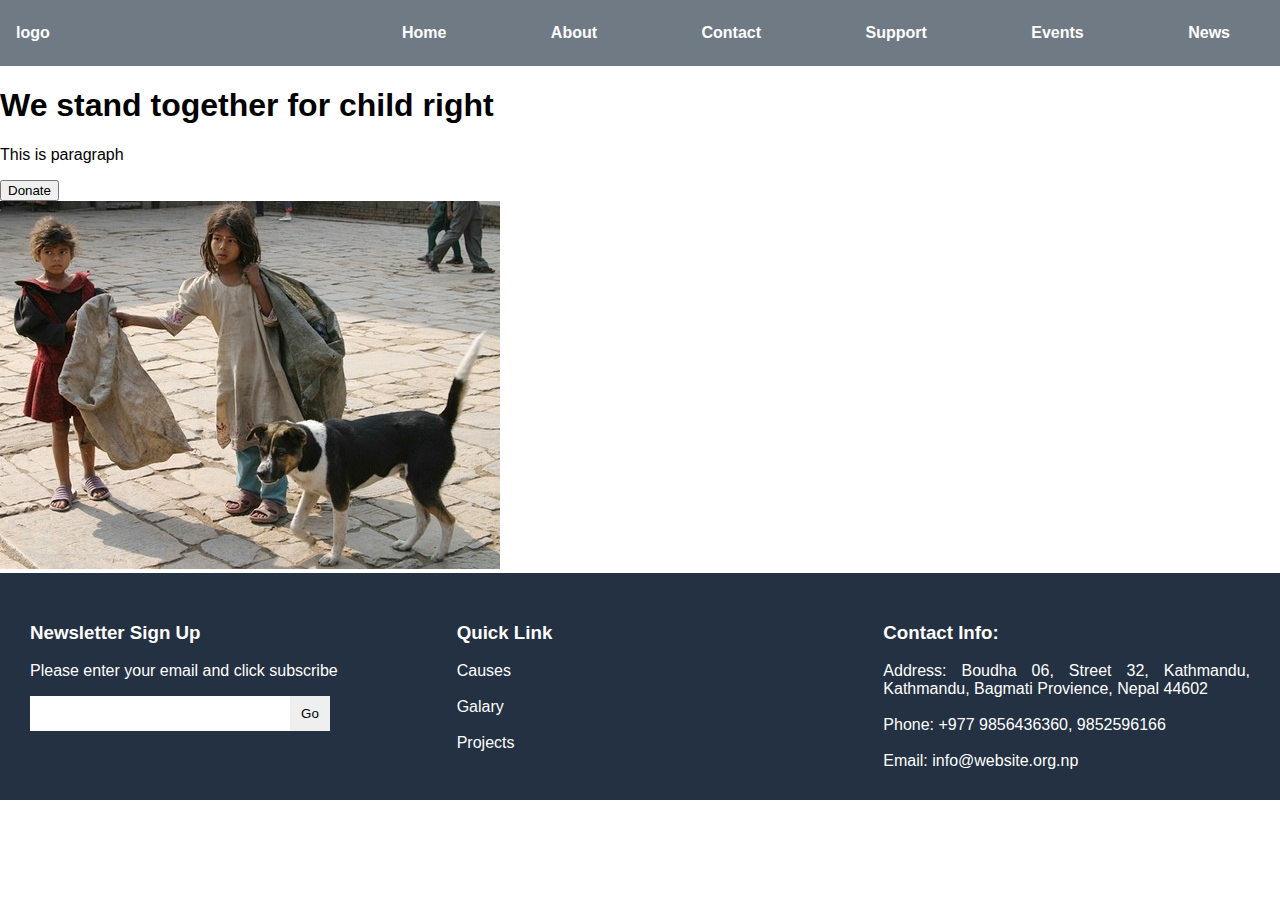
==== index.html @ e597b933 "All the files were edited and two  files namely events.html and style.js were added." ====
<!DOCTYPE html>
<html>
<head>
	<meta charset="utf-8">
	<meta name="viewport" content="width=device-width, initial-scale=1">
	<title>Our Website</title>
	<link rel="stylesheet" type="text/css" href="style.css">
	<script src="style.js"></script>
</head>
<body>
	<header>
		<ul class="nav-sec">
			<li class="logo">logo</li>
			<li class="nav-bar">
				
					<ul>
					<nav>
						<li class="nav-menu"><a href="index.html">Home</a></li>
						<li class="nav-menu"><a href="about.html">About</a></li>
						<li class="nav-menu"><a href="contact.html">Contact</a></li>	
						<li class="nav-menu"><a href="support.html">Support</a></li>
						<li class="nav-menu"><a href="events.html">Events</a></li>
						<li class="nav-menu"><a href="news.html">News</a></li>	
						</nav>	
					</ul>
					
			</li>
		</ul>
	</header>
	<section>
		<div>
			<h1>We stand together for child right</h1>
			<p>This is paragraph</p>
			<button class="donate-button" type="submit">Donate</button>
		</div>
		<div>
			<img class="carousel-top-index" src="street-children.jpg"/>
		</div>
	</section>
	<footer>
		<div class="footer">
			<h3>Newsletter Sign Up</h3>
			<p>Please enter your email and click subscribe</p>
			<div class="newsletter">
				<input class="text-box" type="email"/>
				<button class="go-button" type="submit">Go</button>
			</div>	
		</div>
		<div class="footer">
			<h3>Quick Link</h3>
			<ul>
				<li>Causes</li><br/>
				<li>Galary</li><br/>
				<li>Projects</li>
			</ul>
		</div>
		<div class="footer">	
			<h3>Contact Info:</h3>
			<ul>
				<li>Address: Boudha 06, Street 32, Kathmandu, Kathmandu, Bagmati Provience, Nepal 44602</li><br/>
				<li>Phone: +977 9856436360, 9852596166</li><br/>
				<li> Email: info@website.org.np</li>
			</ul>			
		</div>
	</footer>
</body>
</html>
---- style.css ----
body {
	font-family: "Poppins", sans-serif;
	margin: 0;
	align: justify;
}

header {
	background-color: #1239;
	margin: 0;
}

ul {
	list-style-type: none;
	margin: 0;
	padding: 0;
	overflow: hidden;
}

.logo {
	float: left;
	display: inline-block;
	color: white;
	font-weight: bold;
	text-align: center;
	padding: 24px 16px;
}
.nav-bar {
	float: right;
}
.nav-menu{
	display: inline-block;
	font-weight: bold;
	color: white;
	text-align: center;
	padding: 24px 50px;
}
a {
	text-decoration: none;
	color: white;
}
.header-img {
	width: 1200px;
	height: 400px;
}
footer {
	display: flex;
	background-color: #233142;
	color: white;
}
.footer {
	margin: 30px;
	width: 500px;
	text-align: justify;
}
.newsletter {
	display: flex;
}
.text-box {
	width: 250px;
	height: 25px;
	margin-right: 0;
	padding: 5px;
	border: none;
}
.go-button {
	width: 40px;
	border: none;
}
.carousel-top-index {
	width: 600 px;
	height: auto;
}
.index-section1-div {
	display: flex;
}
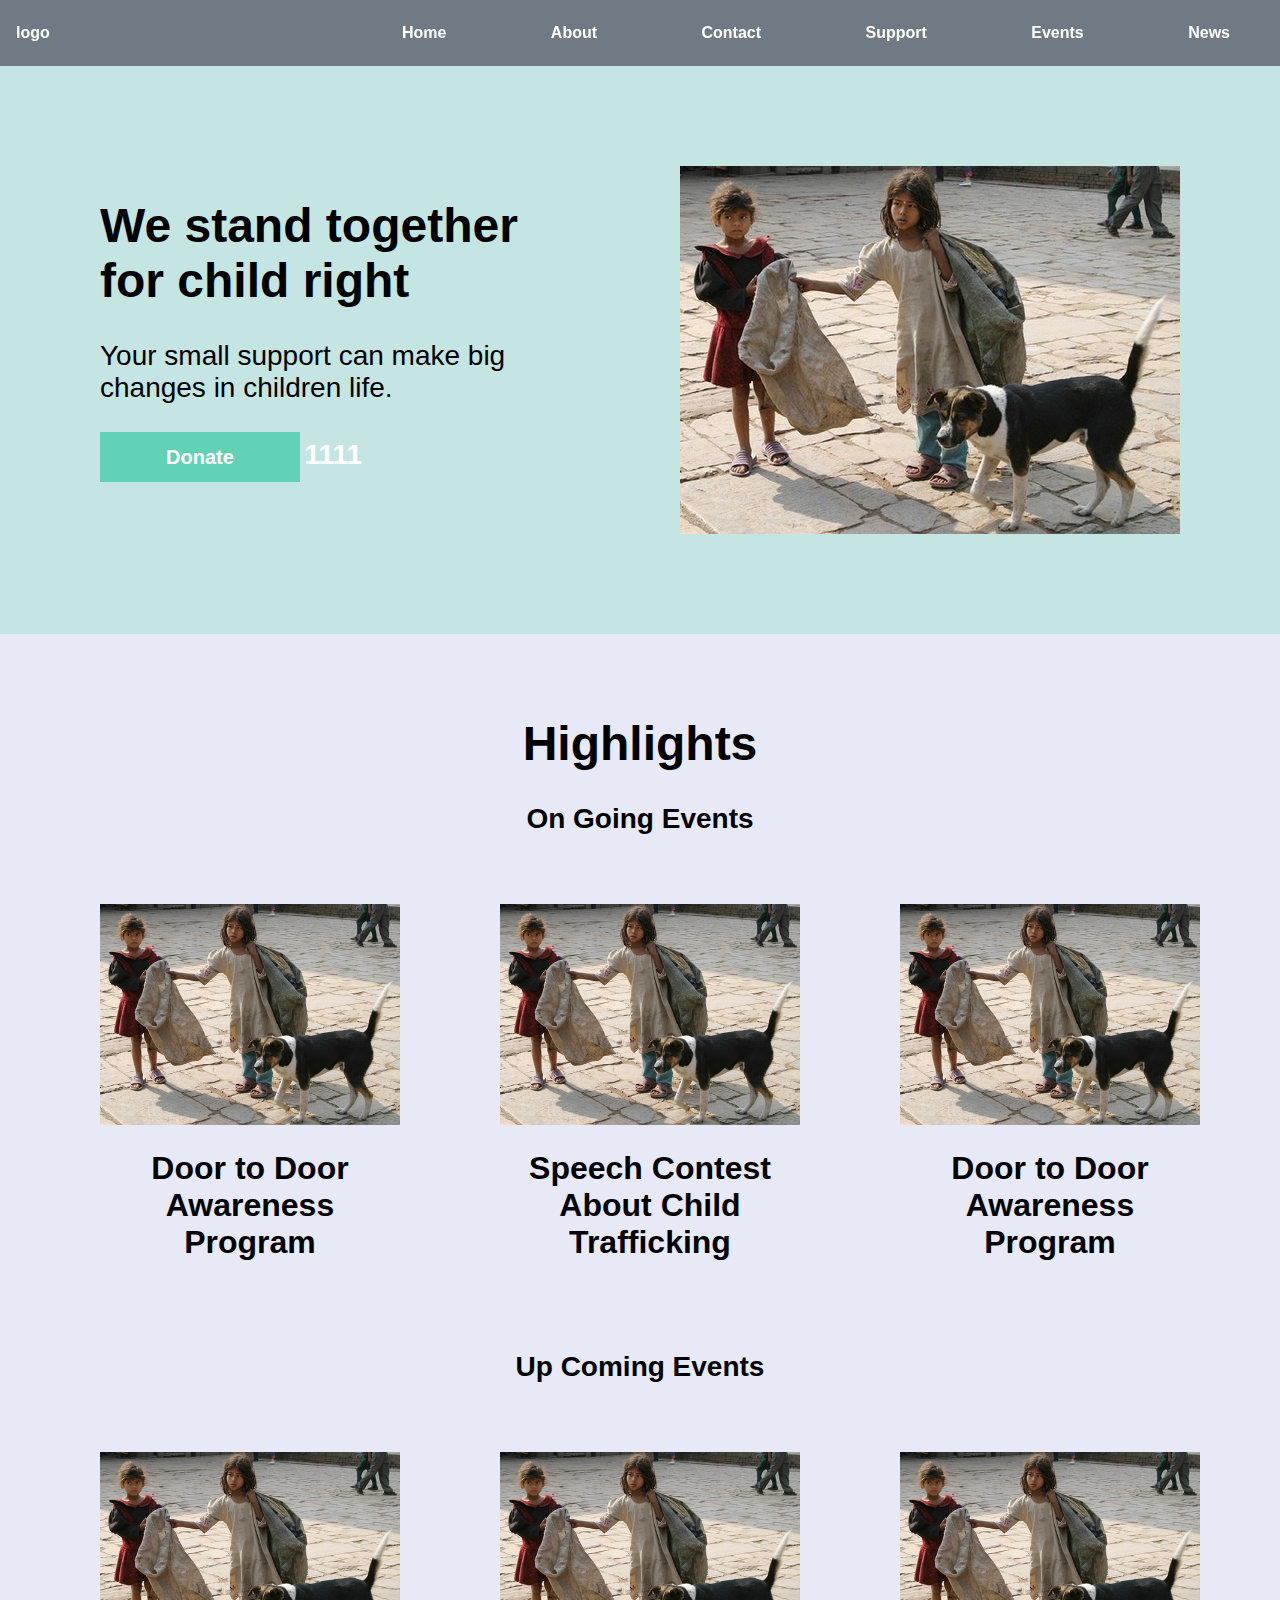
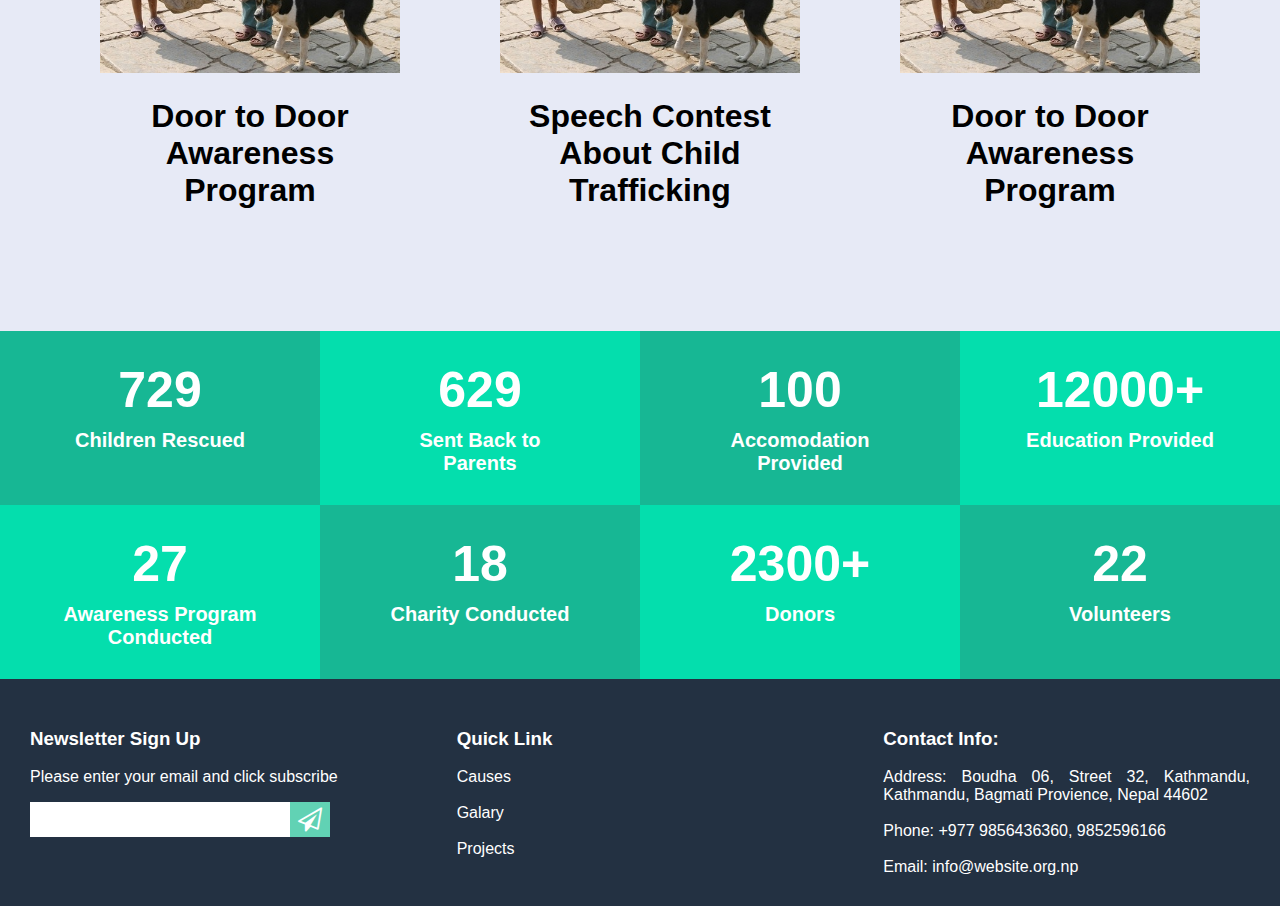
==== commit 2bbea7fc: "Few images were added and files ( contact.html , index.html, style.css and support.html) were modifi" ====
--- a/index.html
+++ b/index.html
@@ -5,37 +5,207 @@
 	<meta name="viewport" content="width=device-width, initial-scale=1">
 	<title>Our Website</title>
 	<link rel="stylesheet" type="text/css" href="style.css">
-	<script src="style.js"></script>
+	<link rel="stylesheet" href="https://cdnjs.cloudflare.com/ajax/libs/font-awesome/4.7.0/css/font-awesome.min.css">
+	<!--- internal css starts here -->
+	<style type="text/css">
+		.section-1 {
+			display: flex;
+			padding: 50px;
+			background-color: #c5e5e3;
+		}
+		.section-2 {
+			padding: 50px;
+		}
+		.left-div{
+			float: left;
+			margin: 50px;
+			display: inline-block;
+		}
+		.right-div{
+			float: right;
+			margin: 50px;
+			display: inline-block;
+		}
+		.carousel-top-index {
+			float: right;
+			width: 600 px;
+			height: auto;
+		}
+		.h1-tag {
+			font-size: 48px;
+		}
+		.p-tag {
+			font-size: 28px;
+		}
+		.highlights-events {
+			display: flex;
+		}
+		.highlights-events-list {
+			margin: 50px;
+		}
+		.highlights-events-img {
+			width: 300px;
+			height: auto;
+		}
+		.highlights-h1-tag {
+			text-align: center;
+		}
+		.section-3-list {
+			display: flex;
+		}
+		.work-odd, .work-even {
+			padding-left: 50px;
+			padding-right: 50px;
+			padding-top: 20px;
+			padding-bottom: 20px;
+			width: 220px;
+			text-align: center;
+		}
+		.work-odd {
+			background-color: #17b794;
+		}
+		.work-even {
+			background-color: #04dead;
+		}
+		.work-h3, .work-h5 {
+			padding: 0;
+			margin: 10px;
+			color: white;
+			font-weight: bold;
+		}
+		.work-h3 {
+			font-size: 50px;
+		}
+		.work-h5 {
+			font-size: 20px;
+		}
+
+	</style>
 </head>
 <body>
 	<header>
 		<ul class="nav-sec">
 			<li class="logo">logo</li>
 			<li class="nav-bar">
-				
+				<nav>
 					<ul>
-					<nav>
-						<li class="nav-menu"><a href="index.html">Home</a></li>
-						<li class="nav-menu"><a href="about.html">About</a></li>
-						<li class="nav-menu"><a href="contact.html">Contact</a></li>	
-						<li class="nav-menu"><a href="support.html">Support</a></li>
-						<li class="nav-menu"><a href="events.html">Events</a></li>
-						<li class="nav-menu"><a href="news.html">News</a></li>	
-						</nav>	
+						<li class="nav-menu">
+							<a class="nav-a" href="index.html">Home</a>
+						</li>
+						<li class="nav-menu">
+							<a class="nav-a" href="about.html">About</a>
+						</li>
+						<li class="nav-menu">
+							<a class="nav-a" href="contact.html">Contact</a>
+						</li>	
+						<li class="support">
+							<a class="nav-a" href="support.html">Support</a>
+							<ul class="drop-down">
+								<li><a href="#">Link</a></li>
+								<li><a href="#">Link</a></li>
+								<li><a href="#">Link</a></li>
+								<li><a href="#">Link</a></li>
+							</ul>
+						</li>
+						<li class="nav-menu">
+							<a class="nav-a" href="events.html">Events</a>
+						</li>
+						<li class="nav-menu">
+							<a class="nav-a" href="news.html">News</a>
+						</li>	
 					</ul>
-					
+				</nav>
 			</li>
 		</ul>
 	</header>
+	<section class="section-1">
+		<div class="left-div">
+			<h1 class="h1-tag">We stand together for child right</h1>
+			<p class="p-tag">Your small support can make big changes in children life.</p>
+			<button class="donate-button" type="submit">Donate</button>
+			<a href="index.html" class="hotline-number">1111</a>
+		</div>
+		<div class="right-div">
+			<img class="carousel-top-index" src="street-children.jpg"/>
+		</div>
+	</section>
+	<section class="section-2" style="background-color: #e7eaf6;">
+		<h1 class="highlights-heading-tag" style="font-size: 48px; text-align: center;">Highlights</h1>
+		<div>
+			<h1 style="text-align: center; font-size: 28px;">On Going Events</h1>
+			<ul class="highlights-events">
+				<li class="highlights-events-list">
+					<img class="highlights-events-img" src="street-children.jpg"/>
+					<h1 class="highlights-h1-tag">Door to Door Awareness Program</h1>
+				</li>
+				<li class="highlights-events-list">
+					<img class="highlights-events-img" src="street-children.jpg"/>
+					<h1 class="highlights-h1-tag">Speech Contest About Child Trafficking</h1>
+				</li>
+				<li class="highlights-events-list">
+					<img class="highlights-events-img" src="street-children.jpg"/>
+					<h1 class="highlights-h1-tag">Door to Door Awareness Program</h1>
+				</li>
+			</ul>
+		</div>
+		<div>
+			<h1 style="text-align: center; font-size: 28px;">Up Coming Events</h1>
+			<ul class="highlights-events">
+				<li class="highlights-events-list">
+					<img class="highlights-events-img" src="street-children.jpg"/>
+					<h1 class="highlights-h1-tag">Door to Door Awareness Program</h1>
+				</li>
+				<li class="highlights-events-list">
+					<img class="highlights-events-img" src="street-children.jpg"/>
+					<h1 class="highlights-h1-tag">Speech Contest About Child Trafficking</h1>
+				</li>
+				<li class="highlights-events-list">
+					<img class="highlights-events-img" src="street-children.jpg"/>
+					<h1 class="highlights-h1-tag">Door to Door Awareness Program</h1>
+				</li>
+			</ul>			
+		</div>
+	</section>
+	<section class="section-3">
+		<ul class="section-3-list">
+			<li class="work-odd">
+				<h3 class="work-h3">729</h3>
+				<h5 class="work-h5">Children Rescued</h5>
+			</li>
+			<li class="work-even">
+				<h3 class="work-h3">629</h3>
+				<h5 class="work-h5">Sent Back to Parents</h5>
+			</li>
+			<li class="work-odd">
+				<h3 class="work-h3">100</h3>
+				<h5 class="work-h5">Accomodation Provided</h5>
+			</li>
+			<li class="work-even">
+				<h3 class="work-h3">12000+</h3>
+				<h5 class="work-h5">Education Provided</h5>
+			</li>
+		</ul>
+		<ul class="section-3-list">
+			<li class="work-even">
+				<h3 class="work-h3">27</h3>
+				<h5 class="work-h5">Awareness Program Conducted</h5>
+			</li>
+			<li class="work-odd">
+				<h3 class="work-h3">18</h3>
+				<h5 class="work-h5">Charity Conducted</h5>
+			</li>
+			<li class="work-even">
+				<h3 class="work-h3">2300+</h3>
+				<h5 class="work-h5">Donors</h5>
+			</li>
+			<li class="work-odd">
+				<h3 class="work-h3">22</h3>
+				<h5 class="work-h5">Volunteers</h5>
+			</li>
+		</ul>
+	</section>
 	<section>
-		<div>
-			<h1>We stand together for child right</h1>
-			<p>This is paragraph</p>
-			<button class="donate-button" type="submit">Donate</button>
-		</div>
-		<div>
-			<img class="carousel-top-index" src="street-children.jpg"/>
-		</div>
+		
 	</section>
 	<footer>
 		<div class="footer">
@@ -43,7 +213,7 @@
 			<p>Please enter your email and click subscribe</p>
 			<div class="newsletter">
 				<input class="text-box" type="email"/>
-				<button class="go-button" type="submit">Go</button>
+				<button class="go-button" type="submit" style="color: white; font-weight: bold; font-size: 24px;"><i class="fa fa-paper-plane-o"></i></button>
 			</div>	
 		</div>
 		<div class="footer">
--- a/style.css
+++ b/style.css
@@ -7,6 +7,8 @@
 header {
 	background-color: #1239;
 	margin: 0;
+	position: sticky;
+	top: 0;
 }
 
 ul {
@@ -27,7 +29,7 @@
 .nav-bar {
 	float: right;
 }
-.nav-menu{
+.nav-menu, .support{
 	display: inline-block;
 	font-weight: bold;
 	color: white;
@@ -65,11 +67,46 @@
 .go-button {
 	width: 40px;
 	border: none;
+	background-color: #61d2b4;
 }
-.carousel-top-index {
-	width: 600 px;
-	height: auto;
+.donate-button {
+	width: 200px;
+	height: 50px;
+	background-color: #61d2b4;
+	border-style: none;
+	color: white;
+	font-weight: bold;
+	font-size: 20px;
 }
-.index-section1-div {
-	display: flex;
+.hotline-number {
+	font-weight: bold;
+	font-size: 28px;
+	border-style: none;
+}
+
+.nav-a:hover{
+	padding: 24px 50px;
+	background-color: #1329;
+	transition: 0.9s;
+	color: antiquewhite;
+	font-weight: bold;
+}
+.drop-down {
+	display: none;
+	position: absolute;
+	background-color: #f1f1f1;
+	min-width: 160px;
+	box-shadow: 0px 8px 16px 0px rgba(0,0,0,0.2);
+	z-index: 1;
+	padding: 40 0px;
+}
+.support: hover {
+	{
+	position: absolute;
+	background-color: #f1f1f1;
+	min-width: 160px;
+	box-shadow: 0px 8px 16px 0px rgba(0,0,0,0.2);
+	z-index: 1;
+	padding: 40 0px;
+	}
 }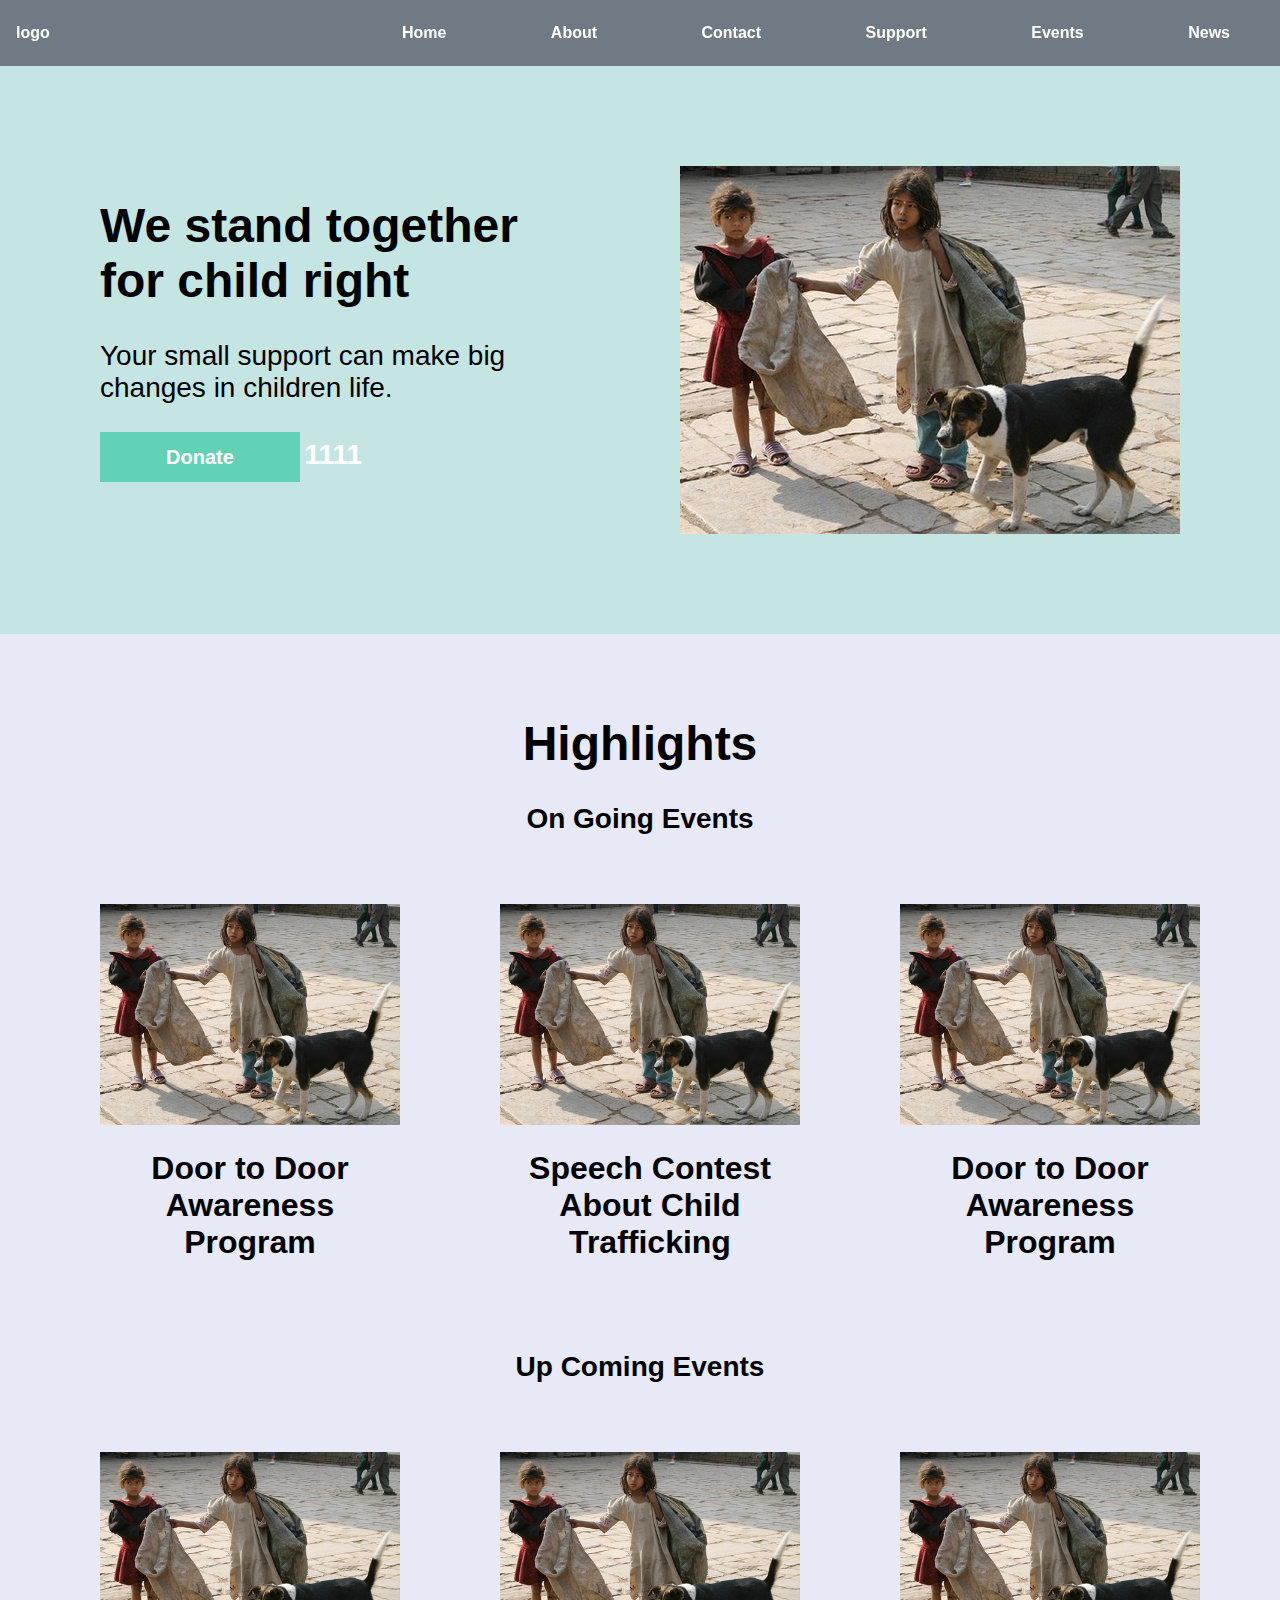
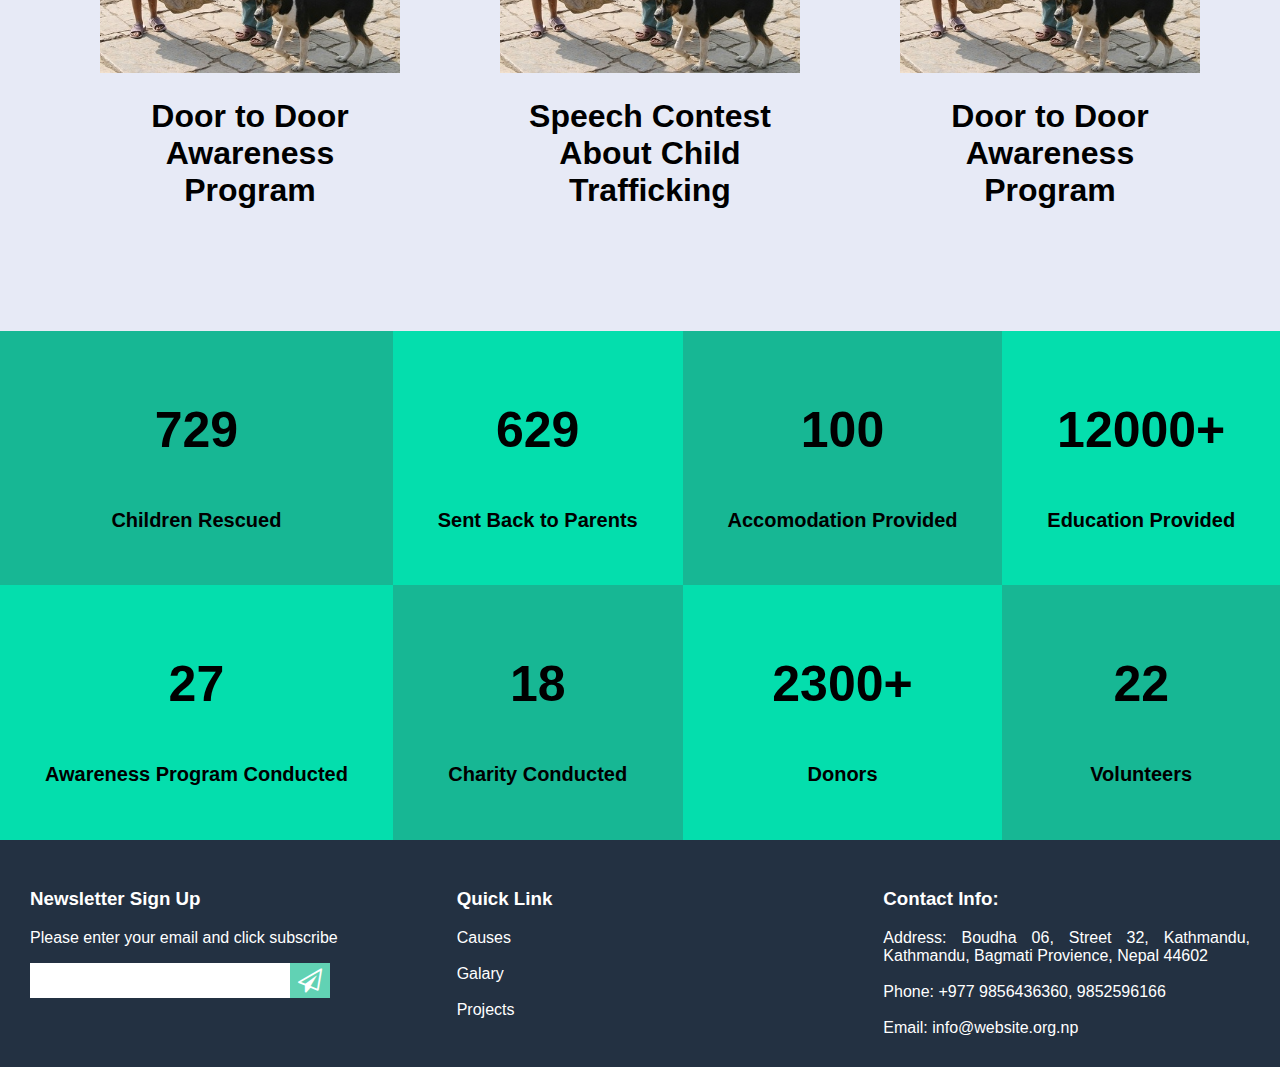
==== commit 5004cdaf: "index.html is further modified" ====
--- a/index.html
+++ b/index.html
@@ -50,34 +50,28 @@
 		.highlights-h1-tag {
 			text-align: center;
 		}
-		.section-3-list {
-			display: flex;
-		}
-		.work-odd, .work-even {
-			padding-left: 50px;
-			padding-right: 50px;
-			padding-top: 20px;
-			padding-bottom: 20px;
-			width: 220px;
-			text-align: center;
-		}
 		.work-odd {
 			background-color: #17b794;
 		}
 		.work-even {
 			background-color: #04dead;
 		}
-		.work-h3, .work-h5 {
-			padding: 0;
-			margin: 10px;
-			color: white;
-			font-weight: bold;
-		}
 		.work-h3 {
 			font-size: 50px;
 		}
 		.work-h5 {
 			font-size: 20px;
+		}
+		.section-3-list {
+			display: grid;
+			grid-template-columns: auto auto auto auto;
+			border: none;
+		}
+			.work-even, .work-odd {
+			padding: 20px;
+			font-size: 30px;
+			text-align: center;
+			border: none;
 		}
 
 	</style>
@@ -184,8 +178,6 @@
 				<h3 class="work-h3">12000+</h3>
 				<h5 class="work-h5">Education Provided</h5>
 			</li>
-		</ul>
-		<ul class="section-3-list">
 			<li class="work-even">
 				<h3 class="work-h3">27</h3>
 				<h5 class="work-h5">Awareness Program Conducted</h5>
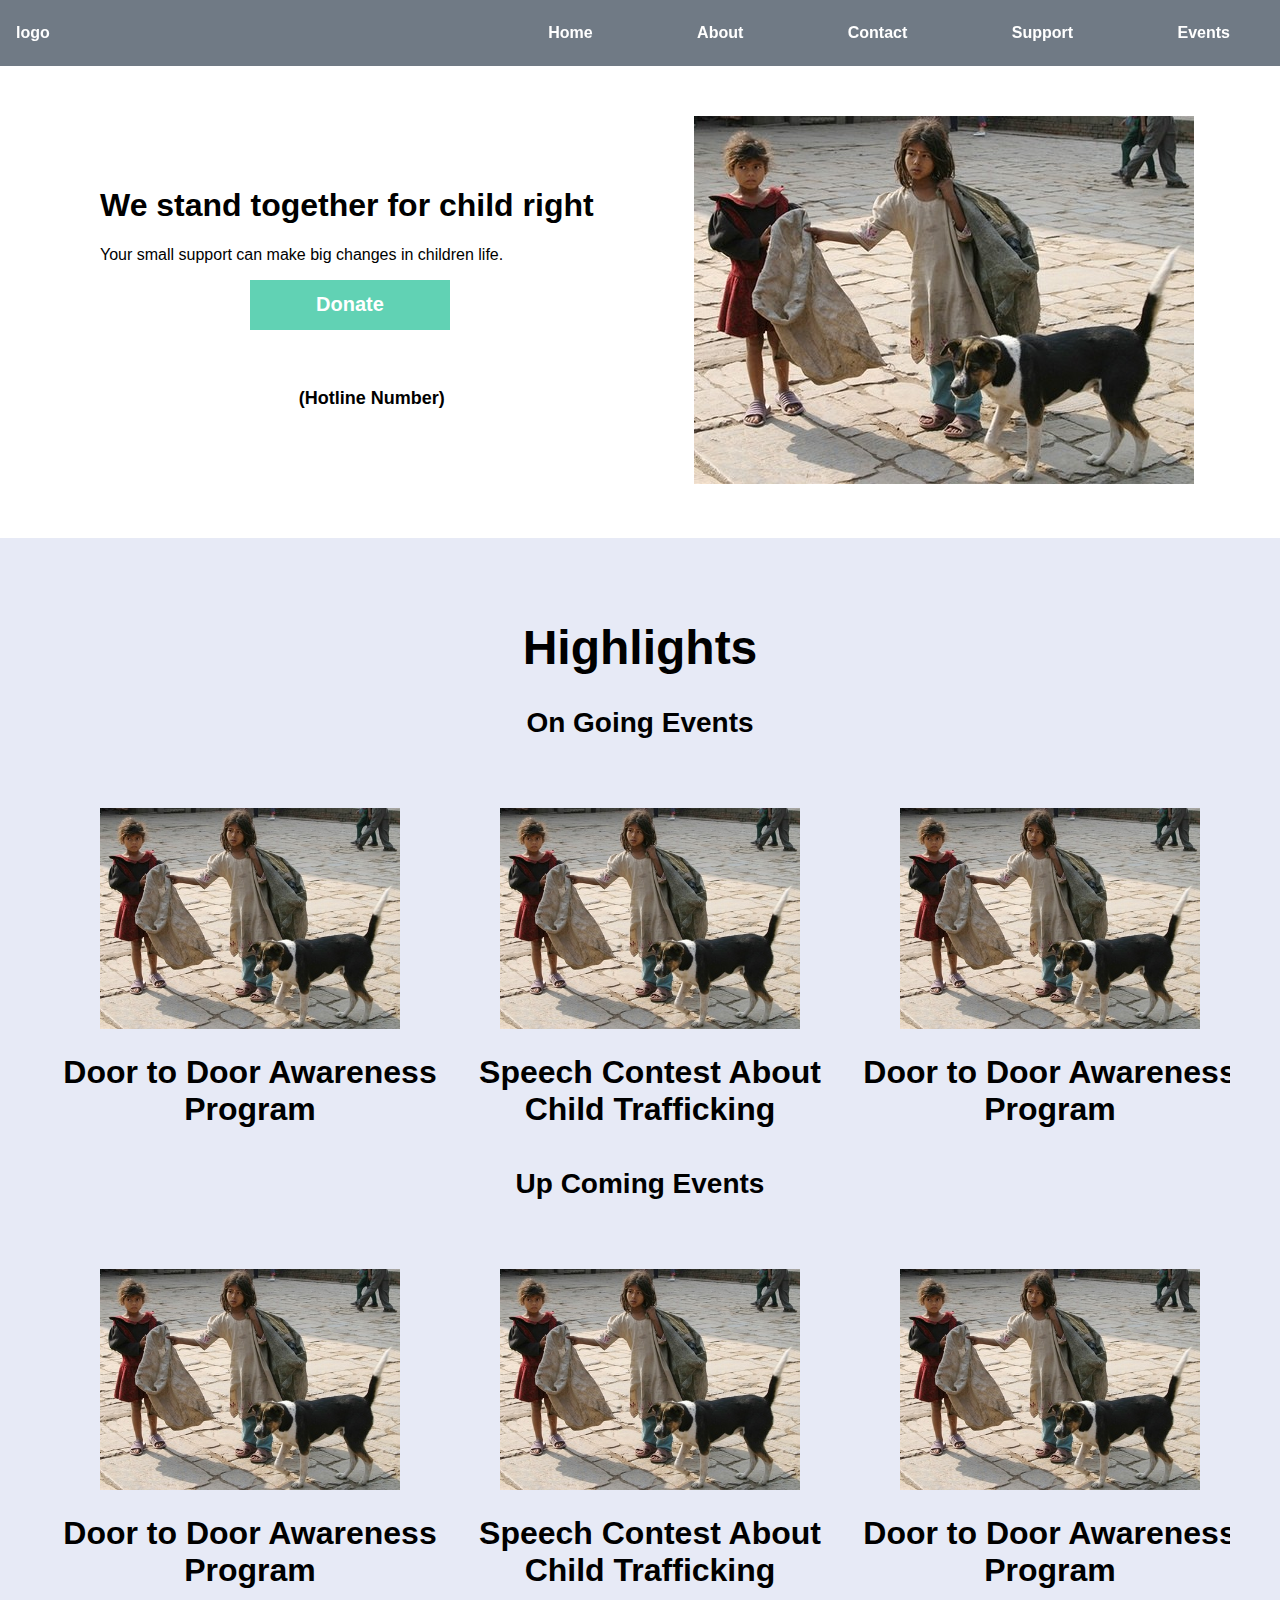
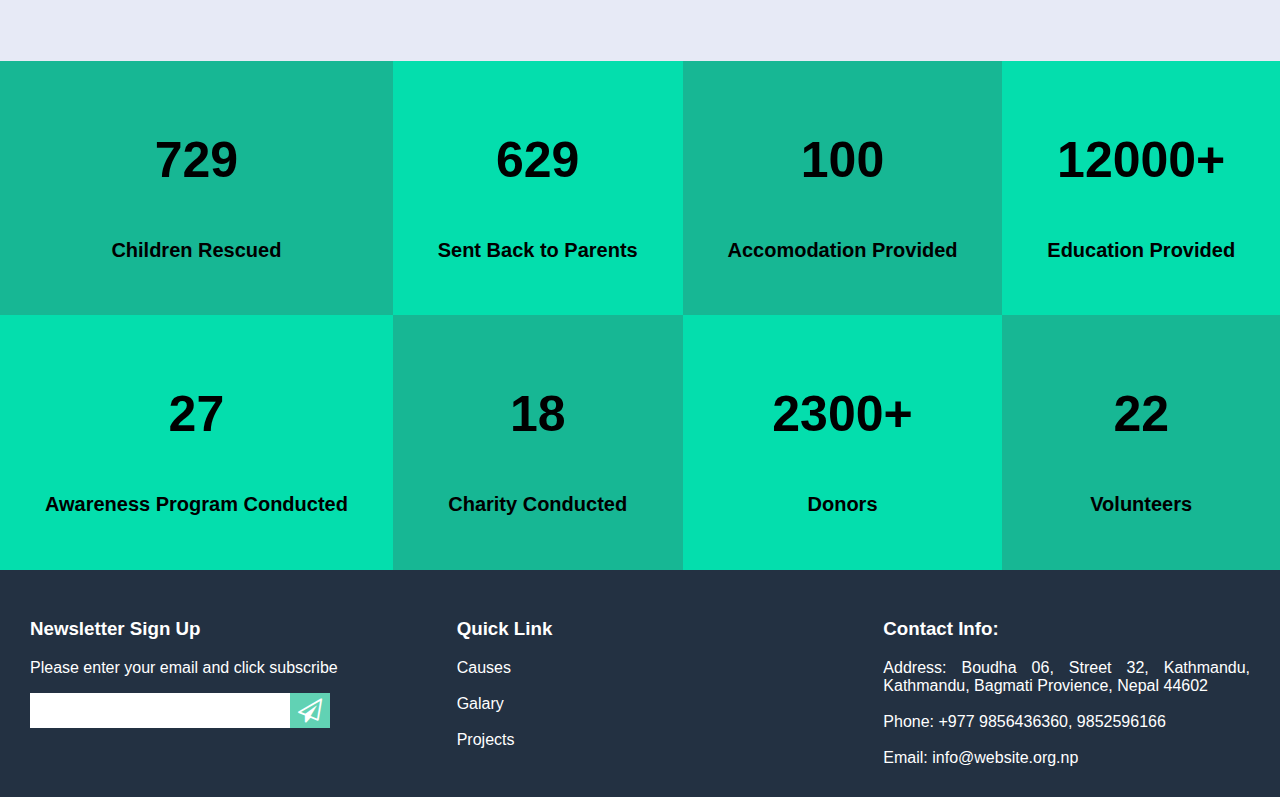
==== commit fa6f287e: "few files were modified" ====
--- a/index.html
+++ b/index.html
@@ -1,229 +1,211 @@
 <!DOCTYPE html>
 <html>
 <head>
-	<meta charset="utf-8">
-	<meta name="viewport" content="width=device-width, initial-scale=1">
-	<title>Our Website</title>
-	<link rel="stylesheet" type="text/css" href="style.css">
-	<link rel="stylesheet" href="https://cdnjs.cloudflare.com/ajax/libs/font-awesome/4.7.0/css/font-awesome.min.css">
-	<!--- internal css starts here -->
-	<style type="text/css">
-		.section-1 {
-			display: flex;
-			padding: 50px;
-			background-color: #c5e5e3;
-		}
-		.section-2 {
-			padding: 50px;
-		}
-		.left-div{
-			float: left;
-			margin: 50px;
-			display: inline-block;
-		}
-		.right-div{
-			float: right;
-			margin: 50px;
-			display: inline-block;
-		}
-		.carousel-top-index {
-			float: right;
-			width: 600 px;
-			height: auto;
-		}
-		.h1-tag {
-			font-size: 48px;
-		}
-		.p-tag {
-			font-size: 28px;
-		}
-		.highlights-events {
-			display: flex;
-		}
-		.highlights-events-list {
-			margin: 50px;
-		}
-		.highlights-events-img {
-			width: 300px;
-			height: auto;
-		}
-		.highlights-h1-tag {
-			text-align: center;
-		}
-		.work-odd {
-			background-color: #17b794;
-		}
-		.work-even {
-			background-color: #04dead;
-		}
-		.work-h3 {
-			font-size: 50px;
-		}
-		.work-h5 {
-			font-size: 20px;
-		}
-		.section-3-list {
-			display: grid;
-			grid-template-columns: auto auto auto auto;
-			border: none;
-		}
-			.work-even, .work-odd {
-			padding: 20px;
-			font-size: 30px;
-			text-align: center;
-			border: none;
-		}
+    <meta charset="utf-8">
+    <meta name="viewport" content="width=device-width, initial-scale=1">
+    <title>Our Website</title>
+    <link rel="stylesheet" type="text/css" href="style.css">
+    <link rel="stylesheet" href="https://cdnjs.cloudflare.com/ajax/libs/font-awesome/4.7.0/css/font-awesome.min.css"&gt;
+    <!--- internal css starts here -->
+    <style type="text/css">
+        .section-1 {
+            display: flex;
+        }
+        .left-div {
+            float: left;
+            margin: 100px 50px 50px 100px;
+        }
+        .right-div {
+            float: right;
+            margin: 50px;
+        }
+        .section-2 {
+            padding: 50px;
+        }
+        .highlights-events {
+            display: flex;
+        }
+        .highlights-events-img {
+            width: 300px;
+            height: auto;
+            margin: 50px 50px 0 50px;
+        }
+        .highlights-h1-tag {
+            text-align: center;
+        }
+     .work-odd {
+            background-color: #17b794;
+        }
+        .work-even {
+            background-color: #04dead;
+        }
+        .work-h3 {
+            font-size: 50px;
+        }
+        .work-h5 {
+            font-size: 20px;
+        }
+        .section-3-list {
+            display: grid;
+            grid-template-columns: auto auto auto auto;
+            border: none;
+        }
+            .work-even, .work-odd {
+            padding: 20px;
+            font-size: 30px;
+            text-align: center;
+            border: none;
+        }
 
-	</style>
+
+    </style>
 </head>
 <body>
-	<header>
-		<ul class="nav-sec">
-			<li class="logo">logo</li>
-			<li class="nav-bar">
-				<nav>
-					<ul>
-						<li class="nav-menu">
-							<a class="nav-a" href="index.html">Home</a>
-						</li>
-						<li class="nav-menu">
-							<a class="nav-a" href="about.html">About</a>
-						</li>
-						<li class="nav-menu">
-							<a class="nav-a" href="contact.html">Contact</a>
-						</li>	
-						<li class="support">
-							<a class="nav-a" href="support.html">Support</a>
-							<ul class="drop-down">
-								<li><a href="#">Link</a></li>
-								<li><a href="#">Link</a></li>
-								<li><a href="#">Link</a></li>
-								<li><a href="#">Link</a></li>
-							</ul>
-						</li>
-						<li class="nav-menu">
-							<a class="nav-a" href="events.html">Events</a>
-						</li>
-						<li class="nav-menu">
-							<a class="nav-a" href="news.html">News</a>
-						</li>	
-					</ul>
-				</nav>
-			</li>
-		</ul>
-	</header>
-	<section class="section-1">
-		<div class="left-div">
-			<h1 class="h1-tag">We stand together for child right</h1>
-			<p class="p-tag">Your small support can make big changes in children life.</p>
-			<button class="donate-button" type="submit">Donate</button>
-			<a href="index.html" class="hotline-number">1111</a>
-		</div>
-		<div class="right-div">
-			<img class="carousel-top-index" src="street-children.jpg"/>
-		</div>
-	</section>
-	<section class="section-2" style="background-color: #e7eaf6;">
-		<h1 class="highlights-heading-tag" style="font-size: 48px; text-align: center;">Highlights</h1>
-		<div>
-			<h1 style="text-align: center; font-size: 28px;">On Going Events</h1>
-			<ul class="highlights-events">
-				<li class="highlights-events-list">
-					<img class="highlights-events-img" src="street-children.jpg"/>
-					<h1 class="highlights-h1-tag">Door to Door Awareness Program</h1>
-				</li>
-				<li class="highlights-events-list">
-					<img class="highlights-events-img" src="street-children.jpg"/>
-					<h1 class="highlights-h1-tag">Speech Contest About Child Trafficking</h1>
-				</li>
-				<li class="highlights-events-list">
-					<img class="highlights-events-img" src="street-children.jpg"/>
-					<h1 class="highlights-h1-tag">Door to Door Awareness Program</h1>
-				</li>
-			</ul>
-		</div>
-		<div>
-			<h1 style="text-align: center; font-size: 28px;">Up Coming Events</h1>
-			<ul class="highlights-events">
-				<li class="highlights-events-list">
-					<img class="highlights-events-img" src="street-children.jpg"/>
-					<h1 class="highlights-h1-tag">Door to Door Awareness Program</h1>
-				</li>
-				<li class="highlights-events-list">
-					<img class="highlights-events-img" src="street-children.jpg"/>
-					<h1 class="highlights-h1-tag">Speech Contest About Child Trafficking</h1>
-				</li>
-				<li class="highlights-events-list">
-					<img class="highlights-events-img" src="street-children.jpg"/>
-					<h1 class="highlights-h1-tag">Door to Door Awareness Program</h1>
-				</li>
-			</ul>			
-		</div>
-	</section>
-	<section class="section-3">
-		<ul class="section-3-list">
-			<li class="work-odd">
-				<h3 class="work-h3">729</h3>
-				<h5 class="work-h5">Children Rescued</h5>
-			</li>
-			<li class="work-even">
-				<h3 class="work-h3">629</h3>
-				<h5 class="work-h5">Sent Back to Parents</h5>
-			</li>
-			<li class="work-odd">
-				<h3 class="work-h3">100</h3>
-				<h5 class="work-h5">Accomodation Provided</h5>
-			</li>
-			<li class="work-even">
-				<h3 class="work-h3">12000+</h3>
-				<h5 class="work-h5">Education Provided</h5>
-			</li>
-			<li class="work-even">
-				<h3 class="work-h3">27</h3>
-				<h5 class="work-h5">Awareness Program Conducted</h5>
-			</li>
-			<li class="work-odd">
-				<h3 class="work-h3">18</h3>
-				<h5 class="work-h5">Charity Conducted</h5>
-			</li>
-			<li class="work-even">
-				<h3 class="work-h3">2300+</h3>
-				<h5 class="work-h5">Donors</h5>
-			</li>
-			<li class="work-odd">
-				<h3 class="work-h3">22</h3>
-				<h5 class="work-h5">Volunteers</h5>
-			</li>
-		</ul>
-	</section>
-	<section>
-		
-	</section>
-	<footer>
-		<div class="footer">
-			<h3>Newsletter Sign Up</h3>
-			<p>Please enter your email and click subscribe</p>
-			<div class="newsletter">
-				<input class="text-box" type="email"/>
-				<button class="go-button" type="submit" style="color: white; font-weight: bold; font-size: 24px;"><i class="fa fa-paper-plane-o"></i></button>
-			</div>	
-		</div>
-		<div class="footer">
-			<h3>Quick Link</h3>
-			<ul>
-				<li>Causes</li><br/>
-				<li>Galary</li><br/>
-				<li>Projects</li>
-			</ul>
-		</div>
-		<div class="footer">	
-			<h3>Contact Info:</h3>
-			<ul>
-				<li>Address: Boudha 06, Street 32, Kathmandu, Kathmandu, Bagmati Provience, Nepal 44602</li><br/>
-				<li>Phone: +977 9856436360, 9852596166</li><br/>
-				<li> Email: info@website.org.np</li>
-			</ul>			
-		</div>
-	</footer>
+    <header>
+        <ul class="nav-sec">
+            <li class="logo">logo</li>
+            <li class="nav-bar">
+                <nav>
+                    <ul>
+                        <li class="nav-menu">
+                            <a class="nav-a" href="index.html">Home</a>
+                        </li>
+                        <li class="nav-menu">
+                            <a class="nav-a" href="about.html">About</a>
+                        </li>
+                        <li class="nav-menu">
+                            <a class="nav-a" href="contact.html">Contact</a>
+                        </li>    
+                        <li class="support">
+                            <a class="nav-a" href="support.html">Support</a>
+                            <ul class="drop-down">
+                                <li><a href="#">Link</a></li>
+                                <li><a href="#">Link</a></li>
+                                <li><a href="#">Link</a></li>
+                                <li><a href="#">Link</a></li>
+                            </ul>
+                        </li>
+                        <li class="nav-menu">
+                            <a class="nav-a" href="events.html">Events</a>
+                        </li>    
+                    </ul>
+                </nav>
+            </li>
+        </ul>
+    </header>
+
+    <section class="section-1">
+        <div class="left-div">
+            <h1 class="h1-tag">We stand together for child right</h1>
+            <p class="p-tag">Your small support can make big changes in children life.</p>
+            <button style="margin-left: 150px;" class="donate-button" type="submit">Donate</button>
+            <h1 style="text-align: center; "><a href="index.html" class="hotline-number"><i class="fa fa-phone"></i>9818981898</a><p style="margin-top: 0; margin-left: 50px; font-size: 18px;">(Hotline Number)</h1>
+        </div>
+        <div class="right-div">
+            <img class="carousel-top-index" src="street-children.jpg"/>
+        </div>
+    </section>
+    <section class="section-2" style="background-color: #e7eaf6;">
+        <h1 class="highlights-heading-tag" style="font-size: 48px; text-align: center;">Highlights</h1>
+        <div>
+            <h1 style="text-align: center; font-size: 28px;">On Going Events</h1>
+            <ul class="highlights-events">
+                <li class="highlights-events-list">
+                    <img class="highlights-events-img" src="street-children.jpg"/>
+                    <h1 class="highlights-h1-tag">Door to Door Awareness Program</h1>
+                </li>
+                <li class="highlights-events-list">
+                    <img class="highlights-events-img" src="street-children.jpg"/>
+                    <h1 class="highlights-h1-tag">Speech Contest About Child Trafficking</h1>
+                </li>
+                <li class="highlights-events-list">
+                    <img class="highlights-events-img" src="street-children.jpg"/>
+                    <h1 class="highlights-h1-tag">Door to Door Awareness Program</h1>
+                </li>
+            </ul>
+        </div>
+        <div>
+            <h1 style="text-align: center; font-size: 28px;">Up Coming Events</h1>
+            <ul class="highlights-events">
+                <li class="highlights-events-list">
+                    <img class="highlights-events-img" src="street-children.jpg"/>
+                    <h1 class="highlights-h1-tag">Door to Door Awareness Program</h1>
+                </li>
+                <li class="highlights-events-list">
+                    <img class="highlights-events-img" src="street-children.jpg"/>
+                    <h1 class="highlights-h1-tag">Speech Contest About Child Trafficking</h1>
+                </li>
+                <li class="highlights-events-list">
+                    <img class="highlights-events-img" src="street-children.jpg"/>
+                    <h1 class="highlights-h1-tag">Door to Door Awareness Program</h1>
+                </li>
+            </ul>            
+        </div>
+    </section>
+    <section class="section-3">
+        <ul class="section-3-list">
+            <li class="work-odd">
+                <h3 class="work-h3">729</h3>
+                <h5 class="work-h5">Children Rescued</h5>
+            </li>
+            <li class="work-even">
+                <h3 class="work-h3">629</h3>
+                <h5 class="work-h5">Sent Back to Parents</h5>
+            </li>
+            <li class="work-odd">
+                <h3 class="work-h3">100</h3>
+                <h5 class="work-h5">Accomodation Provided</h5>
+            </li>
+            <li class="work-even">
+                <h3 class="work-h3">12000+</h3>
+                <h5 class="work-h5">Education Provided</h5>
+            </li>
+            <li class="work-even">
+                <h3 class="work-h3">27</h3>
+                <h5 class="work-h5">Awareness Program Conducted</h5>
+            </li>
+            <li class="work-odd">
+                <h3 class="work-h3">18</h3>
+                <h5 class="work-h5">Charity Conducted</h5>
+            </li>
+            <li class="work-even">
+                <h3 class="work-h3">2300+</h3>
+                <h5 class="work-h5">Donors</h5>
+            </li>
+            <li class="work-odd">
+                <h3 class="work-h3">22</h3>
+                <h5 class="work-h5">Volunteers</h5>
+            </li>
+        </ul>
+    </section>
+    <section>
+       
+    </section>
+    <footer>
+        <div class="footer">
+            <h3>Newsletter Sign Up</h3>
+            <p>Please enter your email and click subscribe</p>
+            <div class="newsletter">
+                <input class="text-box" type="email"/>
+                <button class="go-button" type="submit" style="color: white; font-weight: bold; font-size: 24px;"><i class="fa fa-paper-plane-o"></i></button>
+            </div>    
+        </div>
+        <div class="footer">
+            <h3>Quick Link</h3>
+            <ul>
+                <li>Causes</li><br/>
+                <li>Galary</li><br/>
+                <li>Projects</li>
+            </ul>
+        </div>
+        <div class="footer">    
+            <h3>Contact Info:</h3>
+            <ul>
+                <li>Address: Boudha 06, Street 32, Kathmandu, Kathmandu, Bagmati Provience, Nepal 44602</li><br/>
+                <li>Phone: +977 9856436360, 9852596166</li><br/>
+                <li> Email: info@website.org.np</li>
+            </ul>            
+        </div>
+    </footer>
 </body>
 </html>--- a/style.css
+++ b/style.css
@@ -101,12 +101,10 @@
 	padding: 40 0px;
 }
 .support: hover {
-	{
 	position: absolute;
 	background-color: #f1f1f1;
 	min-width: 160px;
 	box-shadow: 0px 8px 16px 0px rgba(0,0,0,0.2);
 	z-index: 1;
 	padding: 40 0px;
-	}
 }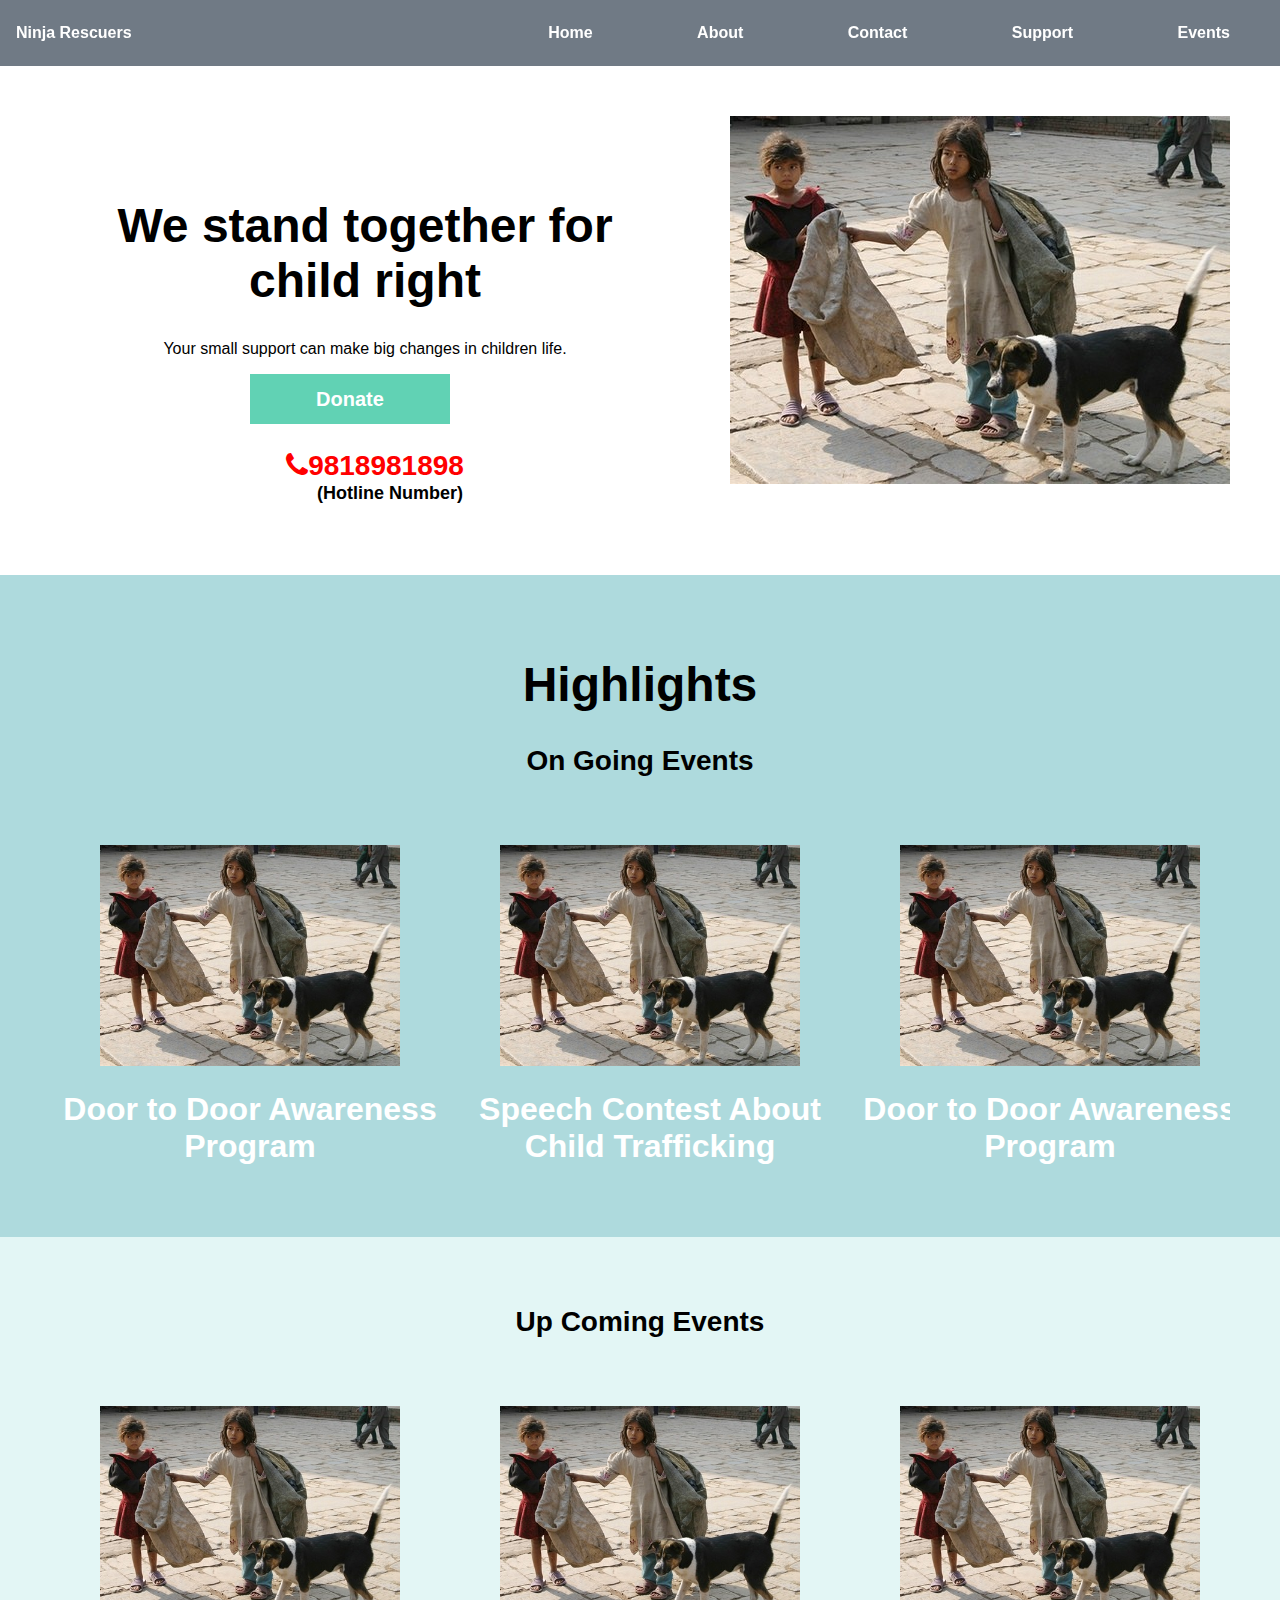
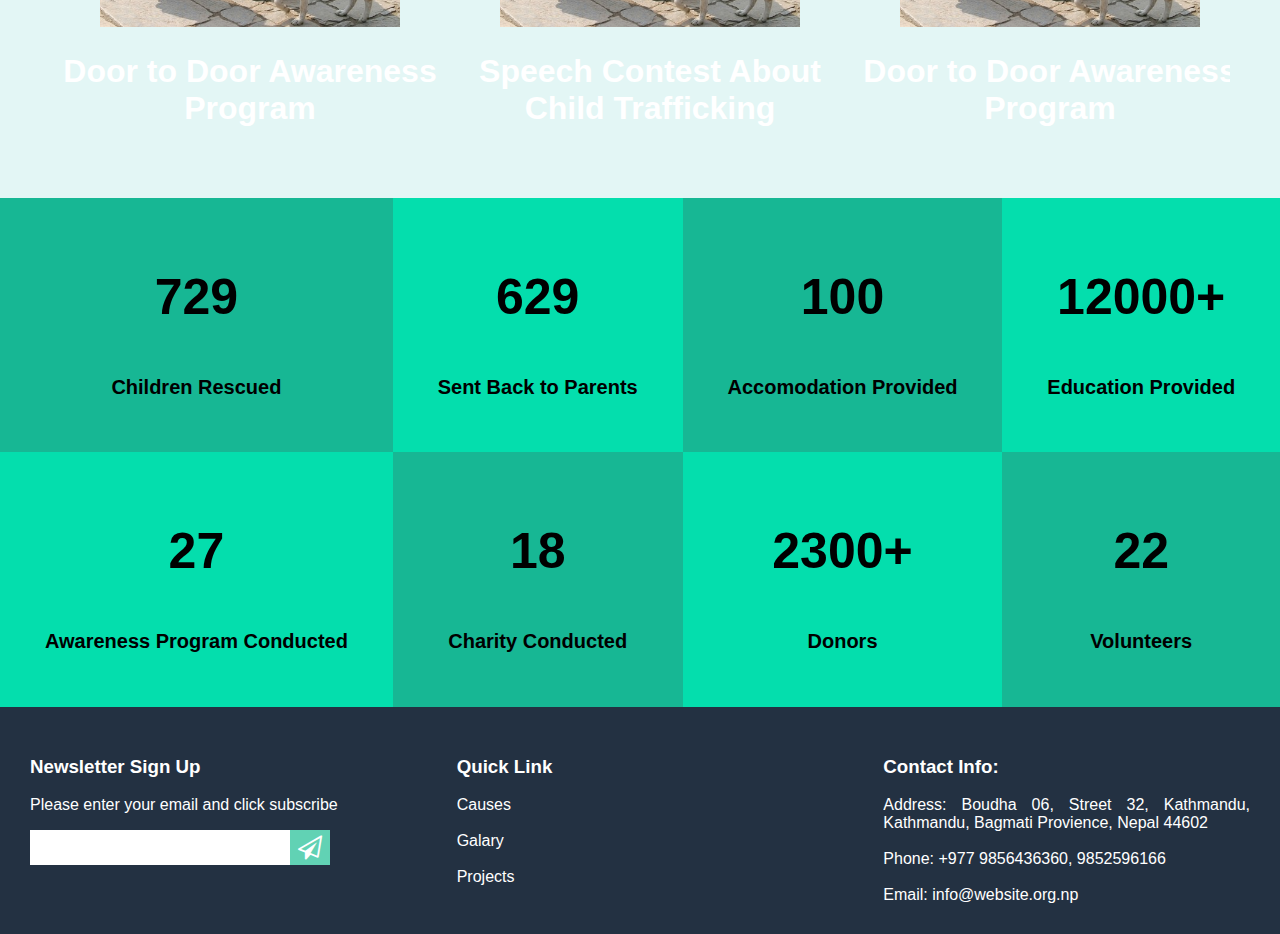
==== commit 2e70ec4d: "few files has been added and modified" ====
--- a/index.html
+++ b/index.html
@@ -1,38 +1,39 @@
 <!DOCTYPE html>
 <html>
 <head>
-    <meta charset="utf-8">
-    <meta name="viewport" content="width=device-width, initial-scale=1">
-    <title>Our Website</title>
-    <link rel="stylesheet" type="text/css" href="style.css">
-    <link rel="stylesheet" href="https://cdnjs.cloudflare.com/ajax/libs/font-awesome/4.7.0/css/font-awesome.min.css"&gt;
-    <!--- internal css starts here -->
-    <style type="text/css">
-        .section-1 {
-            display: flex;
-        }
-        .left-div {
-            float: left;
-            margin: 100px 50px 50px 100px;
-        }
-        .right-div {
-            float: right;
-            margin: 50px;
-        }
-        .section-2 {
-            padding: 50px;
-        }
-        .highlights-events {
-            display: flex;
-        }
-        .highlights-events-img {
-            width: 300px;
-            height: auto;
-            margin: 50px 50px 0 50px;
-        }
-        .highlights-h1-tag {
-            text-align: center;
-        }
+	<meta charset="utf-8">
+	<meta name="viewport" content="width=device-width, initial-scale=1">
+	<title>Ninja Rescuers</title>
+	<link rel="icon" type="image/x-icon" href="logo.png">
+	<link rel="stylesheet" type="text/css" href="style.css">
+	<link rel="stylesheet" href="https://cdnjs.cloudflare.com/ajax/libs/font-awesome/4.7.0/css/font-awesome.min.css">
+	<!--- internal css starts here -->
+	<style type="text/css">
+		.section-1 {
+			display: flex;
+		}
+		.left-div {
+			float: left;
+			margin: 100px 50px 50px 100px;
+		}
+		.right-div {
+			float: right;
+			margin: 50px;
+		}
+		.section-2 {
+			padding: 50px;
+		}
+		.highlights-events {
+			display: flex;
+		}
+		.highlights-events-img {
+			width: 300px;
+			height: auto;
+			margin: 50px 50px 0 50px;
+		}
+		.highlights-h1-tag {
+			text-align: center;
+		}
      .work-odd {
             background-color: #17b794;
         }
@@ -58,154 +59,156 @@
         }
 
 
-    </style>
+	</style>
 </head>
 <body>
-    <header>
-        <ul class="nav-sec">
-            <li class="logo">logo</li>
-            <li class="nav-bar">
-                <nav>
-                    <ul>
-                        <li class="nav-menu">
-                            <a class="nav-a" href="index.html">Home</a>
-                        </li>
-                        <li class="nav-menu">
-                            <a class="nav-a" href="about.html">About</a>
-                        </li>
-                        <li class="nav-menu">
-                            <a class="nav-a" href="contact.html">Contact</a>
-                        </li>    
-                        <li class="support">
-                            <a class="nav-a" href="support.html">Support</a>
-                            <ul class="drop-down">
-                                <li><a href="#">Link</a></li>
-                                <li><a href="#">Link</a></li>
-                                <li><a href="#">Link</a></li>
-                                <li><a href="#">Link</a></li>
-                            </ul>
-                        </li>
-                        <li class="nav-menu">
-                            <a class="nav-a" href="events.html">Events</a>
-                        </li>    
-                    </ul>
-                </nav>
-            </li>
-        </ul>
-    </header>
+	<header>
+		<ul class="nav-sec">
+			<li class="logo">Ninja Rescuers</li>
+			<li class="nav-bar">
+				<nav>
+					<ul>
+						<li class="nav-menu">
+							<a class="nav-a" href="index.html">Home</a>
+						</li>
+						<li class="nav-menu">
+							<a class="nav-a" href="about.html">About</a>
+						</li>
+						<li class="nav-menu">
+							<a class="nav-a" href="contact.html">Contact</a>
+						</li>	
+						<li class="support">
+							<a class="nav-a" href="support.html">Support</a>
+							<ul class="drop-down">
+								<li><a href="#">Link</a></li>
+								<li><a href="#">Link</a></li>
+								<li><a href="#">Link</a></li>
+								<li><a href="#">Link</a></li>
+							</ul>
+						</li>
+						<li class="nav-menu">
+							<a class="nav-a" href="events.html">Events</a>
+						</li>	
+					</ul>
+				</nav>
+			</li>
+		</ul>
+	</header>
 
-    <section class="section-1">
-        <div class="left-div">
-            <h1 class="h1-tag">We stand together for child right</h1>
-            <p class="p-tag">Your small support can make big changes in children life.</p>
-            <button style="margin-left: 150px;" class="donate-button" type="submit">Donate</button>
-            <h1 style="text-align: center; "><a href="index.html" class="hotline-number"><i class="fa fa-phone"></i>9818981898</a><p style="margin-top: 0; margin-left: 50px; font-size: 18px;">(Hotline Number)</h1>
-        </div>
-        <div class="right-div">
-            <img class="carousel-top-index" src="street-children.jpg"/>
-        </div>
-    </section>
-    <section class="section-2" style="background-color: #e7eaf6;">
-        <h1 class="highlights-heading-tag" style="font-size: 48px; text-align: center;">Highlights</h1>
-        <div>
-            <h1 style="text-align: center; font-size: 28px;">On Going Events</h1>
-            <ul class="highlights-events">
-                <li class="highlights-events-list">
-                    <img class="highlights-events-img" src="street-children.jpg"/>
-                    <h1 class="highlights-h1-tag">Door to Door Awareness Program</h1>
-                </li>
-                <li class="highlights-events-list">
-                    <img class="highlights-events-img" src="street-children.jpg"/>
-                    <h1 class="highlights-h1-tag">Speech Contest About Child Trafficking</h1>
-                </li>
-                <li class="highlights-events-list">
-                    <img class="highlights-events-img" src="street-children.jpg"/>
-                    <h1 class="highlights-h1-tag">Door to Door Awareness Program</h1>
-                </li>
-            </ul>
-        </div>
-        <div>
-            <h1 style="text-align: center; font-size: 28px;">Up Coming Events</h1>
-            <ul class="highlights-events">
-                <li class="highlights-events-list">
-                    <img class="highlights-events-img" src="street-children.jpg"/>
-                    <h1 class="highlights-h1-tag">Door to Door Awareness Program</h1>
-                </li>
-                <li class="highlights-events-list">
-                    <img class="highlights-events-img" src="street-children.jpg"/>
-                    <h1 class="highlights-h1-tag">Speech Contest About Child Trafficking</h1>
-                </li>
-                <li class="highlights-events-list">
-                    <img class="highlights-events-img" src="street-children.jpg"/>
-                    <h1 class="highlights-h1-tag">Door to Door Awareness Program</h1>
-                </li>
-            </ul>            
-        </div>
-    </section>
-    <section class="section-3">
-        <ul class="section-3-list">
-            <li class="work-odd">
-                <h3 class="work-h3">729</h3>
-                <h5 class="work-h5">Children Rescued</h5>
-            </li>
-            <li class="work-even">
-                <h3 class="work-h3">629</h3>
-                <h5 class="work-h5">Sent Back to Parents</h5>
-            </li>
-            <li class="work-odd">
-                <h3 class="work-h3">100</h3>
-                <h5 class="work-h5">Accomodation Provided</h5>
-            </li>
-            <li class="work-even">
-                <h3 class="work-h3">12000+</h3>
-                <h5 class="work-h5">Education Provided</h5>
-            </li>
-            <li class="work-even">
-                <h3 class="work-h3">27</h3>
-                <h5 class="work-h5">Awareness Program Conducted</h5>
-            </li>
-            <li class="work-odd">
-                <h3 class="work-h3">18</h3>
-                <h5 class="work-h5">Charity Conducted</h5>
-            </li>
-            <li class="work-even">
-                <h3 class="work-h3">2300+</h3>
-                <h5 class="work-h5">Donors</h5>
-            </li>
-            <li class="work-odd">
-                <h3 class="work-h3">22</h3>
-                <h5 class="work-h5">Volunteers</h5>
-            </li>
-        </ul>
-    </section>
-    <section>
-       
-    </section>
-    <footer>
-        <div class="footer">
-            <h3>Newsletter Sign Up</h3>
-            <p>Please enter your email and click subscribe</p>
-            <div class="newsletter">
-                <input class="text-box" type="email"/>
-                <button class="go-button" type="submit" style="color: white; font-weight: bold; font-size: 24px;"><i class="fa fa-paper-plane-o"></i></button>
-            </div>    
-        </div>
-        <div class="footer">
-            <h3>Quick Link</h3>
-            <ul>
-                <li>Causes</li><br/>
-                <li>Galary</li><br/>
-                <li>Projects</li>
-            </ul>
-        </div>
-        <div class="footer">    
-            <h3>Contact Info:</h3>
-            <ul>
-                <li>Address: Boudha 06, Street 32, Kathmandu, Kathmandu, Bagmati Provience, Nepal 44602</li><br/>
-                <li>Phone: +977 9856436360, 9852596166</li><br/>
-                <li> Email: info@website.org.np</li>
-            </ul>            
-        </div>
-    </footer>
+	<section class="section-1">
+		<div class="left-div">
+			<h1 class="h1-tag">We stand together for child right</h1>
+			<p class="p-tag">Your small support can make big changes in children life.</p>
+			<a href="support.html"/><button style="margin-left: 150px;" class="donate-button" type="submit">Donate</button></a>
+			<h1 style="text-align: center; "><a href="index.html" class="hotline-number"><i class="fa fa-phone"></i>9818981898</a><p style="margin-top: 0; margin-left: 50px; font-size: 18px;">(Hotline Number)</h1>
+		</div>
+		<div class="right-div">
+			<img class="carousel-top-index" src="street-children.jpg"/>
+		</div>
+	</section>
+	<section class="section-2" style="background-color: #aedadd">
+		<h1 class="highlights-heading-tag" style="font-size: 48px; text-align: center;">Highlights</h1>
+		<div>
+			<h1 style="text-align: center; font-size: 28px;">On Going Events</h1>
+			<ul class="highlights-events">
+				<li class="highlights-events-list">
+					<a href="explainevent.html"><img class="highlights-events-img" src="street-children.jpg"/>
+					<h1 class="highlights-h1-tag">Door to Door Awareness Program</h1>
+				</a></li>
+				<li class="highlights-events-list">
+					<a href="explainevent.html"><img class="highlights-events-img" src="street-children.jpg"/>
+					<h1 class="highlights-h1-tag">Speech Contest About Child Trafficking</h1>
+				</a></li>
+				<li class="highlights-events-list">
+					<a href="explainevent.html"><img class="highlights-events-img" src="street-children.jpg"/>
+					<h1 class="highlights-h1-tag">Door to Door Awareness Program</h1>
+				</a></li>
+			</ul>
+		</div>
+	</section>
+	<section style="background-color: #e3f6f5; padding: 50px;">
+		<div >
+			<h1 style="text-align: center; font-size: 28px;">Up Coming Events</h1>
+			<ul class="highlights-events">
+				<li class="highlights-events-list"><a href="explainevent.html">
+					<img class="highlights-events-img" src="street-children.jpg"/>
+					<h1 class="highlights-h1-tag">Door to Door Awareness Program</h1>
+				</a></li>
+				<li class="highlights-events-list"><a href="explainevent.html">
+					<img class="highlights-events-img" src="street-children.jpg"/>
+					<h1 class="highlights-h1-tag">Speech Contest About Child Trafficking</h1>
+				</a></li>
+				<li class="highlights-events-list"><a href="explainevent.html">
+					<img class="highlights-events-img" src="street-children.jpg"/>
+					<h1 class="highlights-h1-tag">Door to Door Awareness Program</h1>
+				</a></li>
+			</ul>			
+		</div>
+	</section>
+	<section class="section-3">
+		<ul class="section-3-list">
+			<li class="work-odd">
+				<h3 class="work-h3">729</h3>
+				<h5 class="work-h5">Children Rescued</h5>
+			</li>
+			<li class="work-even">
+				<h3 class="work-h3">629</h3>
+				<h5 class="work-h5">Sent Back to Parents</h5>
+			</li>
+			<li class="work-odd">
+				<h3 class="work-h3">100</h3>
+				<h5 class="work-h5">Accomodation Provided</h5>
+			</li>
+			<li class="work-even">
+				<h3 class="work-h3">12000+</h3>
+				<h5 class="work-h5">Education Provided</h5>
+			</li>
+			<li class="work-even">
+				<h3 class="work-h3">27</h3>
+				<h5 class="work-h5">Awareness Program Conducted</h5>
+			</li>
+			<li class="work-odd">
+				<h3 class="work-h3">18</h3>
+				<h5 class="work-h5">Charity Conducted</h5>
+			</li>
+			<li class="work-even">
+				<h3 class="work-h3">2300+</h3>
+				<h5 class="work-h5">Donors</h5>
+			</li>
+			<li class="work-odd">
+				<h3 class="work-h3">22</h3>
+				<h5 class="work-h5">Volunteers</h5>
+			</li>
+		</ul>
+	</section>
+	<section>
+		
+	</section>
+	<footer>
+		<div class="footer">
+			<h3>Newsletter Sign Up</h3>
+			<p>Please enter your email and click subscribe</p>
+			<div class="newsletter">
+				<input class="text-box" type="email"/>
+				<button class="go-button" type="submit" style="color: white; font-weight: bold; font-size: 24px;"><i class="fa fa-paper-plane-o"></i></button>
+			</div>	
+		</div>
+		<div class="footer">
+			<h3>Quick Link</h3>
+			<ul>
+				<li>Causes</li><br/>
+				<li>Galary</li><br/>
+				<li>Projects</li>
+			</ul>
+		</div>
+		<div class="footer">	
+			<h3>Contact Info:</h3>
+			<ul>
+				<li>Address: Boudha 06, Street 32, Kathmandu, Kathmandu, Bagmati Provience, Nepal 44602</li><br/>
+				<li>Phone: +977 9856436360, 9852596166</li><br/>
+				<li> Email: info@website.org.np</li>
+			</ul>			
+		</div>
+	</footer>
 </body>
-</html>+</html> --- a/style.css
+++ b/style.css
@@ -1,110 +1,187 @@
 body {
-	font-family: "Poppins", sans-serif;
-	margin: 0;
-	align: justify;
+    font-family: "Poppins", sans-serif;
+    margin: 0;
+    align: justify;
 }
 
 header {
-	background-color: #1239;
-	margin: 0;
-	position: sticky;
-	top: 0;
+    background-color: #1239;
+    margin: 0;
+    position: sticky;
+    top: 0;
 }
 
 ul {
-	list-style-type: none;
-	margin: 0;
-	padding: 0;
-	overflow: hidden;
+    list-style-type: none;
+    margin: 0;
+    padding: 0;
+    overflow: hidden;
 }
 
 .logo {
-	float: left;
-	display: inline-block;
-	color: white;
-	font-weight: bold;
-	text-align: center;
-	padding: 24px 16px;
+    float: left;
+    display: inline-block;
+    color: white;
+    font-weight: bold;
+    text-align: center;
+    padding: 24px 16px;
 }
 .nav-bar {
-	float: right;
+    float: right;
 }
 .nav-menu, .support{
-	display: inline-block;
-	font-weight: bold;
-	color: white;
-	text-align: center;
-	padding: 24px 50px;
+    display: inline-block;
+    font-weight: bold;
+    color: white;
+    text-align: center;
+    padding: 24px 50px;
 }
 a {
-	text-decoration: none;
-	color: white;
+    text-decoration: none;
+    color: white;
 }
 .header-img {
-	width: 1200px;
-	height: 400px;
+    width: 1200px;
+    height: 400px;
 }
 footer {
-	display: flex;
-	background-color: #233142;
-	color: white;
+    display: flex;
+    background-color: #233142;
+    color: white;
 }
 .footer {
-	margin: 30px;
-	width: 500px;
-	text-align: justify;
+    margin: 30px;
+    width: 500px;
+    text-align: justify;
 }
 .newsletter {
-	display: flex;
+    display: flex;
 }
 .text-box {
-	width: 250px;
-	height: 25px;
-	margin-right: 0;
-	padding: 5px;
-	border: none;
+    width: 250px;
+    height: 25px;
+    margin-right: 0;
+    padding: 5px;
+    border: none;
 }
 .go-button {
-	width: 40px;
-	border: none;
-	background-color: #61d2b4;
+    width: 40px;
+    border: none;
+    background-color: #61d2b4;
 }
-.donate-button {
-	width: 200px;
-	height: 50px;
-	background-color: #61d2b4;
-	border-style: none;
-	color: white;
-	font-weight: bold;
-	font-size: 20px;
+.donate-button, .read-more-button {
+    width: 200px;
+    height: 50px;
+    background-color: #61d2b4;
+    border-style: none;
+    color: white;
+    font-weight: bold;
+    font-size: 20px;
 }
 .hotline-number {
-	font-weight: bold;
-	font-size: 28px;
-	border-style: none;
+    font-weight: bold;
+    font-size: 28px;
+    border-style: none;
+    color: red;
+    margin-left: 20px;
 }
 
 .nav-a:hover{
-	padding: 24px 50px;
-	background-color: #1329;
-	transition: 0.9s;
-	color: antiquewhite;
-	font-weight: bold;
+    padding: 24px 50px;
+    background-color: #1329;
+    transition: 0.9s;
+    color: antiquewhite;
+    font-weight: bold;
 }
 .drop-down {
-	display: none;
-	position: absolute;
-	background-color: #f1f1f1;
-	min-width: 160px;
-	box-shadow: 0px 8px 16px 0px rgba(0,0,0,0.2);
-	z-index: 1;
-	padding: 40 0px;
+    display: none;
+    position: absolute;
+    background-color: #f1f1f1;
+    min-width: 160px;
+    box-shadow: 0px 8px 16px 0px rgba(0,0,0,0.2);
+    z-index: 1;
+    padding: 40 0px;
 }
 .support: hover {
-	position: absolute;
-	background-color: #f1f1f1;
-	min-width: 160px;
-	box-shadow: 0px 8px 16px 0px rgba(0,0,0,0.2);
-	z-index: 1;
-	padding: 40 0px;
-}+    {
+    position: absolute;
+    background-color: #f1f1f1;
+    min-width: 160px;
+    box-shadow: 0px 8px 16px 0px rgba(0,0,0,0.2);
+    z-index: 1;
+    padding: 40 0px;
+    }
+}
+.h1-tag {
+    font-size: 48px;
+    text-align: center;
+}
+.p-tag {
+    text-align: center;
+}
+.donate-button{
+    margin: ;
+}
+        form {
+            margin: 50px;
+            width: 510px;
+        }
+        .form-label {
+            margin: 10px;
+        }
+        .form-input-box, .form-message-box {
+            margin: 10px;
+            width: 480px;
+            height: 40px;
+            padding: 0 5px;
+            border: none;
+        }
+        .form-message-box{
+            padding: 5px 5px;
+        }
+        .form:pointer-event {
+            border: none;
+        }
+        .radio {
+            margin: 10px;
+        }
+        .name {
+            display: flex;
+        }
+        .submit {
+            width: 100px;
+            height: 50px;
+            margin: 10px;
+            background-color: #61d2b4;
+            border: none;
+            color: white;
+            font-size: 20px;
+            font-weight: bold;
+            border-radius: 7px;
+        }
+
+        /* Flex all */
+        .support-section-1, .n-payment-div .i-payment-div, .bank-detail-section{
+            display: flex;
+        }
+        .payment-logo {
+            width: 200px;
+            height: auto;
+            margin: 50px 100px;
+        }
+        .qrcode-img {
+            width: 200px;
+            height: auto;
+        }
+        .phone-draw {
+            padding: 40px 10px;
+            background-color: black;
+            border-radius: 30px;
+        }
+        .qrcode-div {
+            padding: 100px 40px;
+            background-color: white;
+        }
+        .bank-detail-div {
+            margin: 50px 200px;
+		}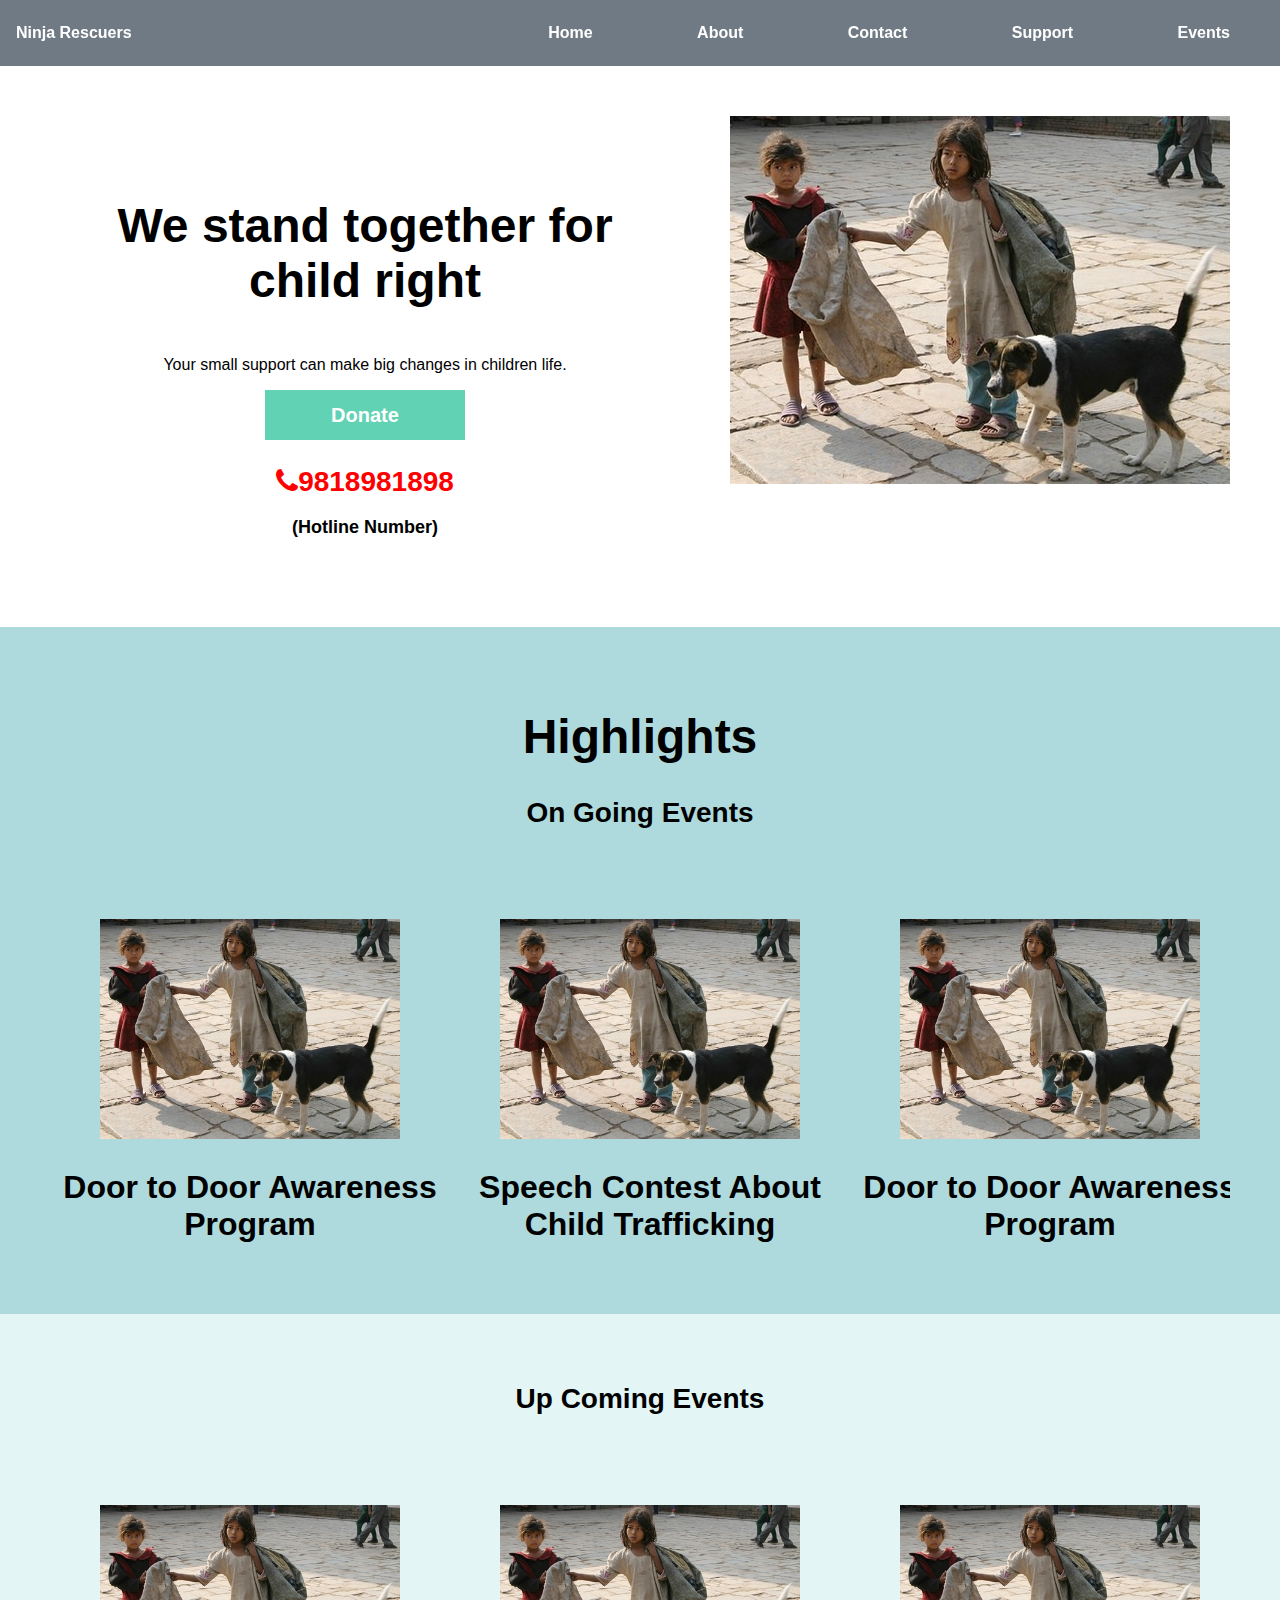
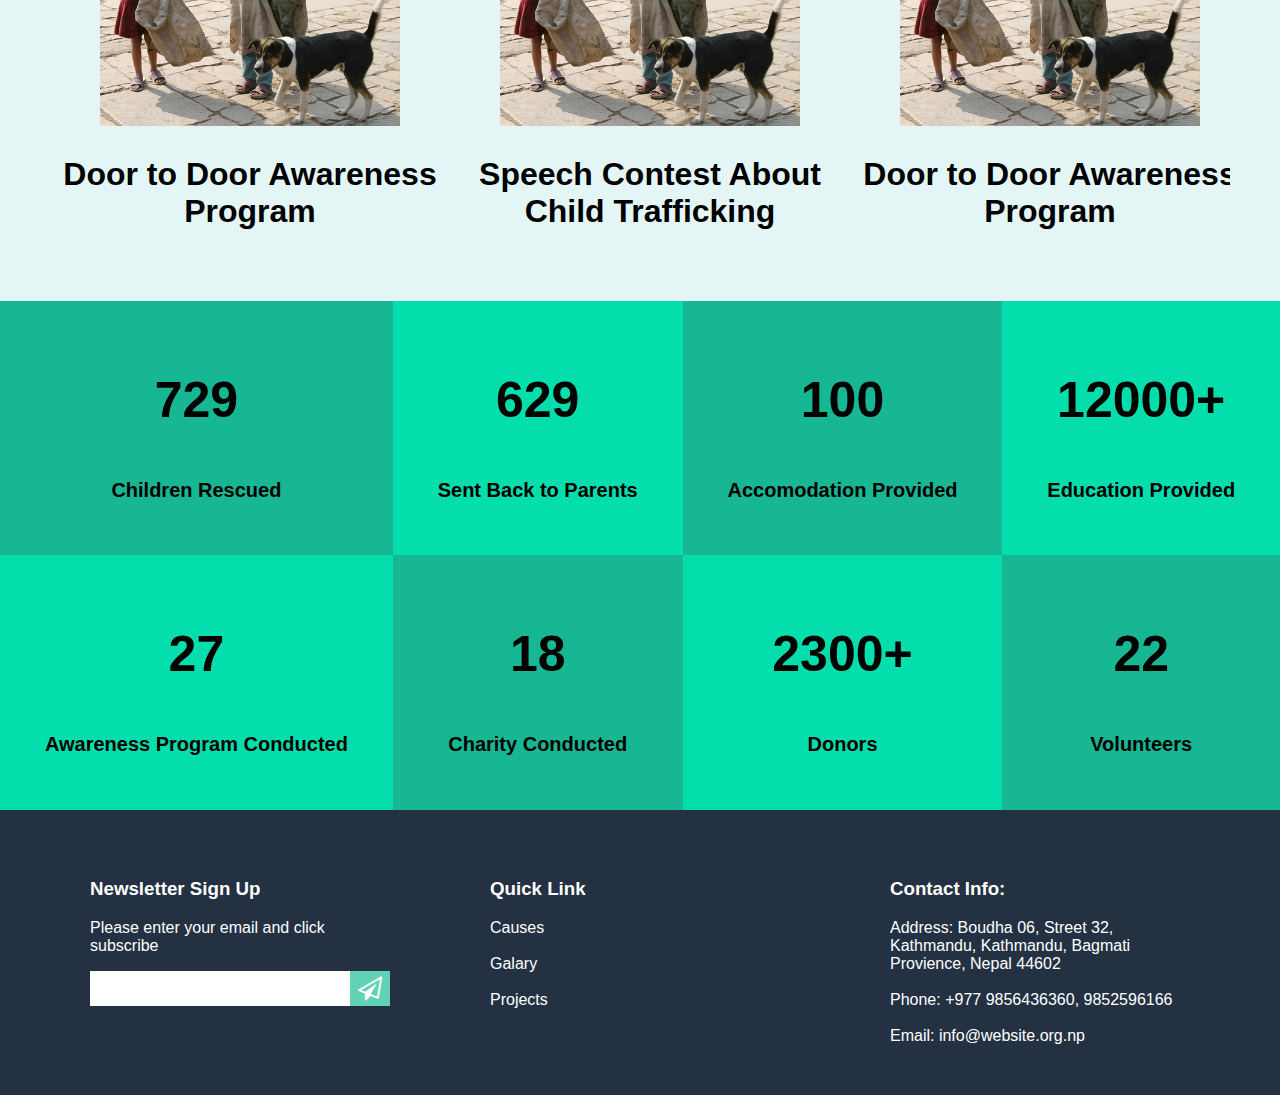
==== commit 954ceefe: "few files edited." ====
--- a/index.html
+++ b/index.html
@@ -9,9 +9,6 @@
 	<link rel="stylesheet" href="https://cdnjs.cloudflare.com/ajax/libs/font-awesome/4.7.0/css/font-awesome.min.css">
 	<!--- internal css starts here -->
 	<style type="text/css">
-		.section-1 {
-			display: flex;
-		}
 		.left-div {
 			float: left;
 			margin: 100px 50px 50px 100px;
@@ -24,7 +21,9 @@
 			padding: 50px;
 		}
 		.highlights-events {
-			display: flex;
+            display: grid;
+            grid-template-columns: auto auto auto;
+            border: none;
 		}
 		.highlights-events-img {
 			width: 300px;
@@ -33,6 +32,7 @@
 		}
 		.highlights-h1-tag {
 			text-align: center;
+			color: black;
 		}
      .work-odd {
             background-color: #17b794;
@@ -49,6 +49,17 @@
         .section-3-list {
             display: grid;
             grid-template-columns: auto auto auto auto;
+            border: none;
+        }
+        .section-1 {
+            display: grid;
+            grid-template-columns: auto auto;
+            border: none;
+        }
+
+        .left-div {
+            display: grid;
+            grid-template-columns: auto;
             border: none;
         }
             .work-even, .work-odd {
@@ -59,7 +70,9 @@
         }
 
 
+
 	</style>
+	<script src="style.js"></script>
 </head>
 <body>
 	<header>
@@ -99,8 +112,8 @@
 		<div class="left-div">
 			<h1 class="h1-tag">We stand together for child right</h1>
 			<p class="p-tag">Your small support can make big changes in children life.</p>
-			<a href="support.html"/><button style="margin-left: 150px;" class="donate-button" type="submit">Donate</button></a>
-			<h1 style="text-align: center; "><a href="index.html" class="hotline-number"><i class="fa fa-phone"></i>9818981898</a><p style="margin-top: 0; margin-left: 50px; font-size: 18px;">(Hotline Number)</h1>
+			<a style="text-align: center;" href="support.html"/><button class="donate-button" type="submit">Donate</button></a>
+			<h1 style="text-align: center; "><a href="index.html" class="hotline-number"><i class="fa fa-phone"></i>9818981898</a><p style="font-size: 18px;">(Hotline Number)</h1>
 		</div>
 		<div class="right-div">
 			<img class="carousel-top-index" src="street-children.jpg"/>
@@ -112,34 +125,34 @@
 			<h1 style="text-align: center; font-size: 28px;">On Going Events</h1>
 			<ul class="highlights-events">
 				<li class="highlights-events-list">
-					<a href="explainevent.html"><img class="highlights-events-img" src="street-children.jpg"/>
+					<a href="explainevent.html"><h1 class="center-h1"><img class="highlights-events-img" src="street-children.jpg"/></h1>
 					<h1 class="highlights-h1-tag">Door to Door Awareness Program</h1>
 				</a></li>
 				<li class="highlights-events-list">
-					<a href="explainevent.html"><img class="highlights-events-img" src="street-children.jpg"/>
+					<a href="explainevent.html"><h1 class="center-h1"><img class="highlights-events-img" src="street-children.jpg"/></h1>
 					<h1 class="highlights-h1-tag">Speech Contest About Child Trafficking</h1>
 				</a></li>
 				<li class="highlights-events-list">
-					<a href="explainevent.html"><img class="highlights-events-img" src="street-children.jpg"/>
+					<a href="explainevent.html"><h1 class="center-h1"><img class="highlights-events-img" src="street-children.jpg"/></h1>
 					<h1 class="highlights-h1-tag">Door to Door Awareness Program</h1>
 				</a></li>
 			</ul>
 		</div>
 	</section>
 	<section style="background-color: #e3f6f5; padding: 50px;">
-		<div >
+		<div>
 			<h1 style="text-align: center; font-size: 28px;">Up Coming Events</h1>
 			<ul class="highlights-events">
 				<li class="highlights-events-list"><a href="explainevent.html">
-					<img class="highlights-events-img" src="street-children.jpg"/>
+					<h1 class="center-h1"><img class="highlights-events-img" src="street-children.jpg"/></h1>
 					<h1 class="highlights-h1-tag">Door to Door Awareness Program</h1>
 				</a></li>
 				<li class="highlights-events-list"><a href="explainevent.html">
-					<img class="highlights-events-img" src="street-children.jpg"/>
+					<h1 class="center-h1"><img class="highlights-events-img" src="street-children.jpg"/></h1>
 					<h1 class="highlights-h1-tag">Speech Contest About Child Trafficking</h1>
 				</a></li>
 				<li class="highlights-events-list"><a href="explainevent.html">
-					<img class="highlights-events-img" src="street-children.jpg"/>
+					<h1 class="center-h1"><img class="highlights-events-img" src="street-children.jpg"/></h1>
 					<h1 class="highlights-h1-tag">Door to Door Awareness Program</h1>
 				</a></li>
 			</ul>			
@@ -189,8 +202,8 @@
 			<h3>Newsletter Sign Up</h3>
 			<p>Please enter your email and click subscribe</p>
 			<div class="newsletter">
-				<input class="text-box" type="email"/>
-				<button class="go-button" type="submit" style="color: white; font-weight: bold; font-size: 24px;"><i class="fa fa-paper-plane-o"></i></button>
+					<input class="text-box" type="email"/>
+					<button class="go-button" type="submit" style="color: white; font-weight: bold; font-size: 24px;"><i class="fa fa-paper-plane-o"></i></button>
 			</div>	
 		</div>
 		<div class="footer">
--- a/style.css
+++ b/style.css
@@ -1,187 +1,259 @@
 body {
-    font-family: "Poppins", sans-serif;
+	font-family: "Poppins", sans-serif;
+	margin: 0;
+	align: justify;
+}
+
+header {
+	background-color: #1239;
+	margin: 0;
+	position: sticky;
+	top: 0;
+}
+
+ul {
+	list-style-type: none;
+	margin: 0;
+	padding: 0;
+	overflow: hidden;
+}
+
+.logo {
+	float: left;
+	display: inline-block;
+	color: white;
+	font-weight: bold;
+	text-align: center;
+	padding: 24px 16px;
+}
+.nav-bar {
+	float: right;
+}
+.nav-menu, .support{
+	display: inline-block;
+	font-weight: bold;
+	color: white;
+	text-align: center;
+	padding: 24px 50px;
+}
+a {
+	text-decoration: none;
+	color: white;
+}
+.header-img {
+	width: 1200px;
+	height: 400px;
+}
+footer {
+	background-color: #233142;
+	color: white;
+	display: grid;
+    grid-template-columns: auto auto auto;
+    border: none;
     margin: 0;
-    align: justify;
-}
-
-header {
-    background-color: #1239;
-    margin: 0;
-    position: sticky;
-    top: 0;
-}
-
-ul {
-    list-style-type: none;
-    margin: 0;
-    padding: 0;
-    overflow: hidden;
-}
-
-.logo {
-    float: left;
-    display: inline-block;
-    color: white;
-    font-weight: bold;
-    text-align: center;
-    padding: 24px 16px;
-}
-.nav-bar {
-    float: right;
-}
-.nav-menu, .support{
-    display: inline-block;
-    font-weight: bold;
-    color: white;
-    text-align: center;
-    padding: 24px 50px;
-}
-a {
-    text-decoration: none;
-    color: white;
-}
-.header-img {
-    width: 1200px;
-    height: 400px;
-}
-footer {
-    display: flex;
-    background-color: #233142;
-    color: white;
-}
+    padding: 0 40px;
+}
+
 .footer {
-    margin: 30px;
-    width: 500px;
-    text-align: justify;
+	margin: 50px;
+	width: 300px;
+}
+.footer-right {
+	float: right;
 }
 .newsletter {
-    display: flex;
+	display: flex;
 }
 .text-box {
-    width: 250px;
-    height: 25px;
-    margin-right: 0;
-    padding: 5px;
-    border: none;
+	width: 250px;
+	height: 25px;
+	margin-right: 0;
+	padding: 5px;
+	border: none;
 }
 .go-button {
-    width: 40px;
-    border: none;
-    background-color: #61d2b4;
-}
+	width: 40px;
+	border: none;
+	background-color: #61d2b4;
+}
+
 .donate-button, .read-more-button {
-    width: 200px;
-    height: 50px;
-    background-color: #61d2b4;
-    border-style: none;
-    color: white;
-    font-weight: bold;
-    font-size: 20px;
+	width: 200px;
+	height: 50px;
+	background-color: #61d2b4;
+	border-style: none;
+	color: white;
+	font-weight: bold;
+	font-size: 20px;
 }
 .hotline-number {
-    font-weight: bold;
-    font-size: 28px;
-    border-style: none;
-    color: red;
-    margin-left: 20px;
+	font-weight: bold;
+	font-size: 28px;
+	border-style: none;
+	color: red;
 }
 
 .nav-a:hover{
-    padding: 24px 50px;
-    background-color: #1329;
-    transition: 0.9s;
-    color: antiquewhite;
-    font-weight: bold;
-}
+	padding: 24px 50px;
+	background-color: #1329;
+	transition: 0.9s;
+	color: antiquewhite;
+	font-weight: bold;
+}
+.donate-button:hover, .read-more-button:hover, .objective:hover, .submit:hover, .go-button:hover{
+	background-color: #42b883;
+	transition: 0.9s;
+	color: antiquewhite;
+	font-weight: bold;
+	}
+
 .drop-down {
-    display: none;
-    position: absolute;
-    background-color: #f1f1f1;
-    min-width: 160px;
-    box-shadow: 0px 8px 16px 0px rgba(0,0,0,0.2);
-    z-index: 1;
-    padding: 40 0px;
+	display: none;
+	position: absolute;
+	background-color: #f1f1f1;
+	min-width: 160px;
+	box-shadow: 0px 8px 16px 0px rgba(0,0,0,0.2);
+	z-index: 1;
+	padding: 40 0px;
 }
 .support: hover {
-    {
-    position: absolute;
-    background-color: #f1f1f1;
-    min-width: 160px;
-    box-shadow: 0px 8px 16px 0px rgba(0,0,0,0.2);
-    z-index: 1;
-    padding: 40 0px;
-    }
+	{
+	position: absolute;
+	background-color: #f1f1f1;
+	min-width: 160px;
+	box-shadow: 0px 8px 16px 0px rgba(0,0,0,0.2);
+	z-index: 1;
+	padding: 40 0px;
+	}
 }
 .h1-tag {
-    font-size: 48px;
-    text-align: center;
+	font-size: 48px;
+	text-align: center;
 }
 .p-tag {
-    text-align: center;
+	text-align: center;
 }
 .donate-button{
-    margin: ;
-}
-        form {
-            margin: 50px;
-            width: 510px;
-        }
-        .form-label {
-            margin: 10px;
-        }
-        .form-input-box, .form-message-box {
-            margin: 10px;
-            width: 480px;
-            height: 40px;
-            padding: 0 5px;
+}
+		form {
+			margin: 50px;
+			width: 510px;
+		}
+		.form-label {
+			margin: 10px;
+		}
+		.form-input-box, .form-message-box {
+			margin: 10px;
+			width: 480px;
+			height: 40px;
+			padding: 0 5px;
+			border: none;
+		}
+		.form-message-box{
+			padding: 5px 5px;
+		}
+		.form:pointer-event {
+			border: none;
+		}
+		.radio {
+			margin: 10px;
+		}
+		.name {
+			display: flex;
+		}
+		.submit {
+			width: 100px;
+			height: 50px;
+			margin: 10px;
+			background-color: #61d2b4;
+			border: none;
+			color: white;
+			font-size: 20px;
+			font-weight: bold;
+			border-radius: 7px;
+		}
+
+		/* Flex all */
+		.n-payment-div .i-payment-div{
+	        display: grid;
+            grid-template-columns: auto auto auto;
             border: none;
-        }
-        .form-message-box{
-            padding: 5px 5px;
-        }
-        .form:pointer-event {
-            border: none;
-        }
-        .radio {
-            margin: 10px;
-        }
-        .name {
-            display: flex;
-        }
-        .submit {
-            width: 100px;
-            height: 50px;
-            margin: 10px;
-            background-color: #61d2b4;
-            border: none;
-            color: white;
-            font-size: 20px;
-            font-weight: bold;
-            border-radius: 7px;
-        }
-
-        /* Flex all */
-        .support-section-1, .n-payment-div .i-payment-div, .bank-detail-section{
-            display: flex;
-        }
-        .payment-logo {
-            width: 200px;
-            height: auto;
-            margin: 50px 100px;
-        }
-        .qrcode-img {
-            width: 200px;
-            height: auto;
-        }
-        .phone-draw {
-            padding: 40px 10px;
-            background-color: black;
-            border-radius: 30px;
-        }
-        .qrcode-div {
-            padding: 100px 40px;
-            background-color: white;
-        }
-        .bank-detail-div {
-            margin: 50px 200px;
+		}
+		.payment-logo, .payment-logo-1 {
+			width: 200px;
+			height: auto;
+			margin: 50px;
+		}
+
+		.qrcode-img {
+			width: 200px;
+			height: auto;
+		}
+		.phone-draw {
+			padding: 40px 10px;
+			background-color: black;
+			border-radius: 30px;
+		}
+		.qrcode-div {
+			padding: 100px 40px;
+			background-color: white;
+		}
+		.bank-detail-div {
+			margin: 50px 200px;
+		}
+		#arrow{
+	
+	color: black;
+	text-align: center;
+	position:absolute;
+	width:2rem;
+	height: 2rem;
+	color: black;
+	margin-top:-8rem;
+	margin-left: 300px;
+	background-color: white;
+	border-radius:60px;
+	text-align: center;
+	opacity:0.8;
+	cursor: pointer;
+	
+	
+}
+
+#arrow:hover{
+	background-color:green;
+}
+.slideshow img:not(.active) {
+  display: none;
+}
+.center-h1 {
+	text-align: center;
+}
+.move{
+			display: grid;
+			justify-content: center;
+			align-items: center;
+		}
+		.about-section-3{
+			align-items: center;
+	
+			justify-content: center;
+		}
+		.about-section-1{
+			align-items: center;
+			display: flex;
+			justify-content: center;
+		}
+		.about-section-2{
+			align-items: center;
+			display: flex;
+			justify-content: center;
+		}
+		.objective-div{
+			align-items: center;
+			
+			justify-content: center;
+		}
+		.con-div, img.div {
+			margin: 50px;
 		}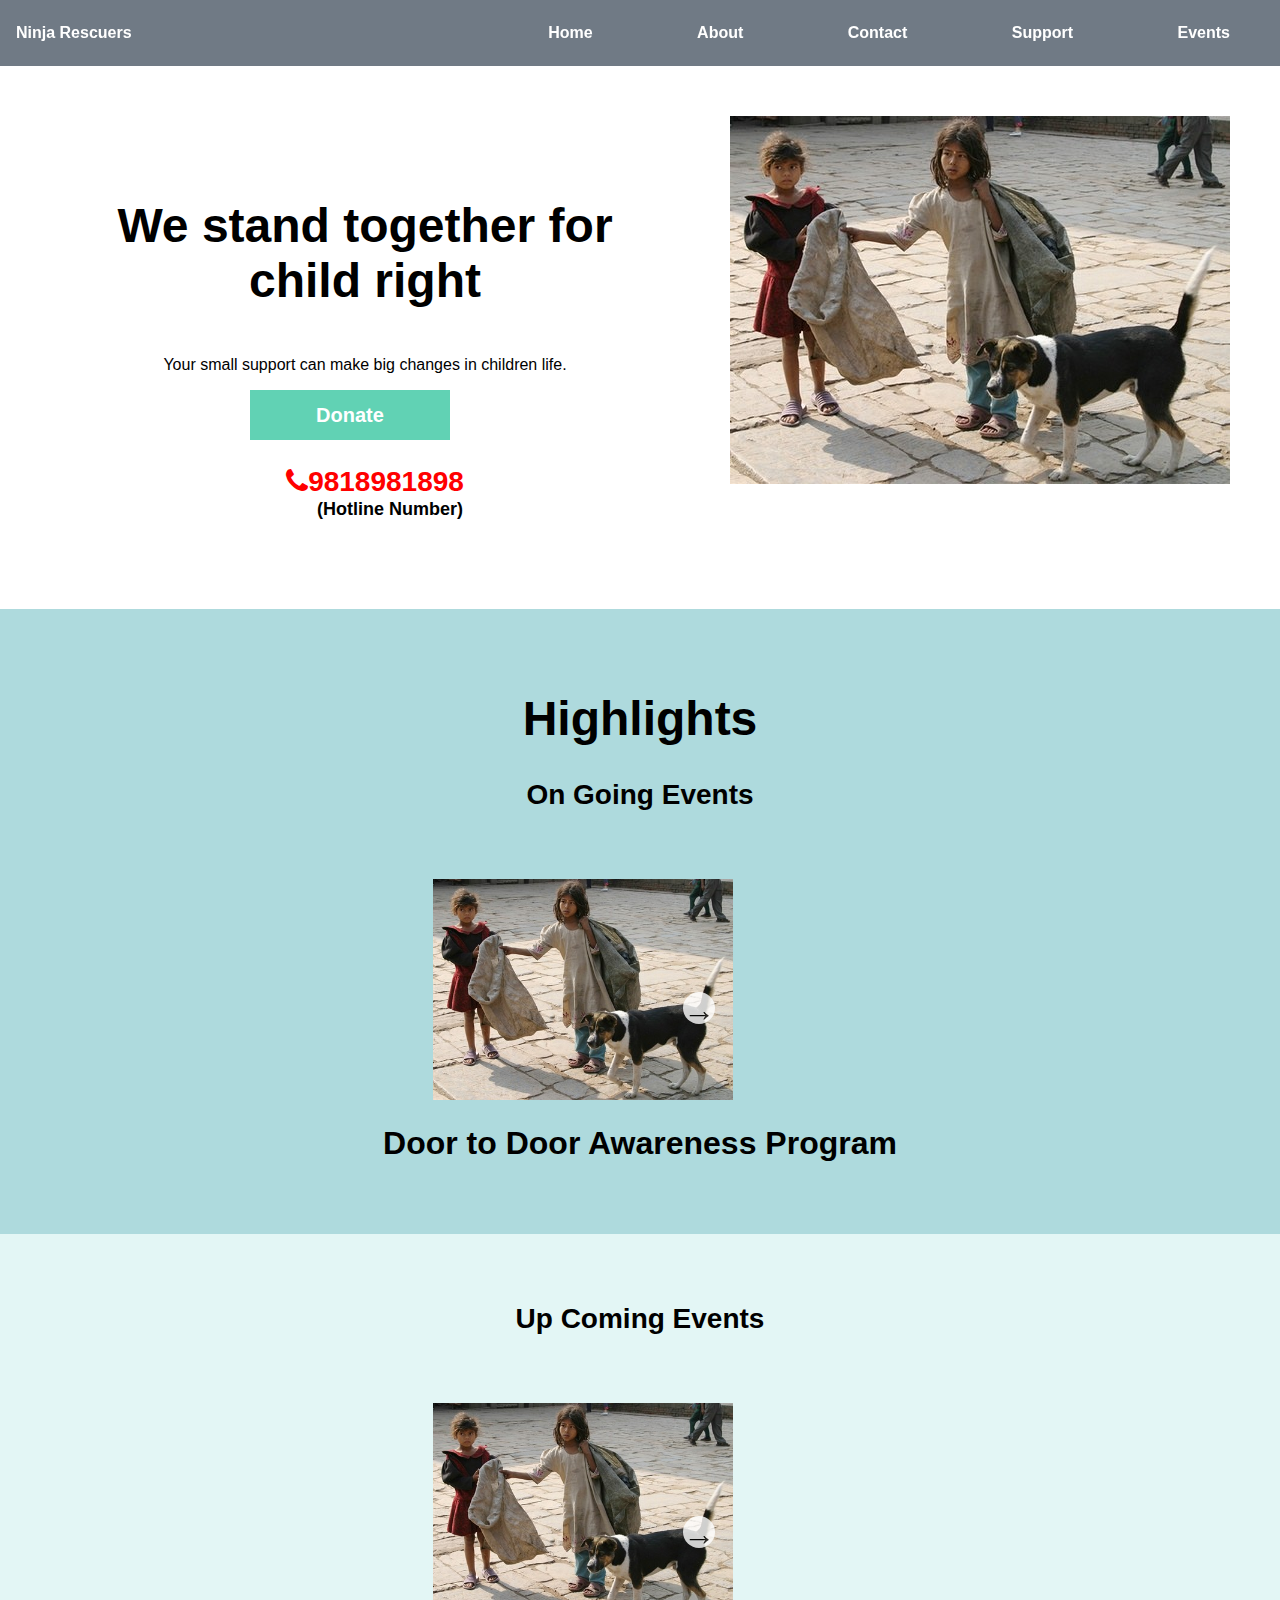
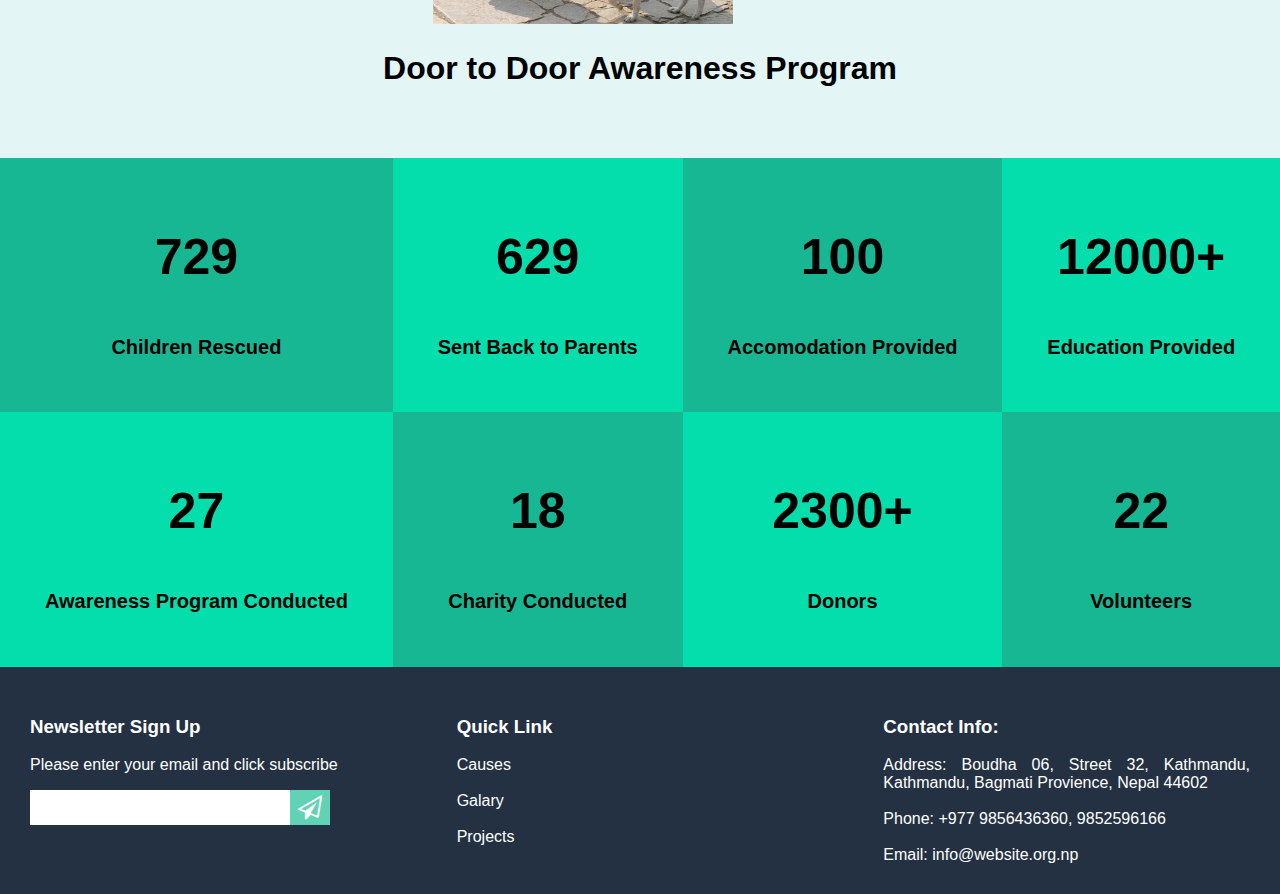
==== commit 28da03e4: "Final" ====
--- a/index.html
+++ b/index.html
@@ -6,6 +6,7 @@
 	<title>Ninja Rescuers</title>
 	<link rel="icon" type="image/x-icon" href="logo.png">
 	<link rel="stylesheet" type="text/css" href="style.css">
+	<script src="style.js"></script>
 	<link rel="stylesheet" href="https://cdnjs.cloudflare.com/ajax/libs/font-awesome/4.7.0/css/font-awesome.min.css">
 	<!--- internal css starts here -->
 	<style type="text/css">
@@ -68,19 +69,17 @@
             text-align: center;
             border: none;
         }
-
-
-
 	</style>
-	<script src="style.js"></script>
 </head>
 <body>
 	<header>
 		<ul class="nav-sec">
+			<li class="hamburger">&#9776;</li>
 			<li class="logo">Ninja Rescuers</li>
+		
 			<li class="nav-bar">
 				<nav>
-					<ul>
+					<ul class="navi">
 						<li class="nav-menu">
 							<a class="nav-a" href="index.html">Home</a>
 						</li>
@@ -93,10 +92,8 @@
 						<li class="support">
 							<a class="nav-a" href="support.html">Support</a>
 							<ul class="drop-down">
-								<li><a href="#">Link</a></li>
-								<li><a href="#">Link</a></li>
-								<li><a href="#">Link</a></li>
-								<li><a href="#">Link</a></li>
+								<li><a href="support.html#support-section-1">Donate Now</a></li>
+								<li><a href="support.html#support-section-3">Volunteer</a></li>
 							</ul>
 						</li>
 						<li class="nav-menu">
@@ -112,11 +109,13 @@
 		<div class="left-div">
 			<h1 class="h1-tag">We stand together for child right</h1>
 			<p class="p-tag">Your small support can make big changes in children life.</p>
-			<a style="text-align: center;" href="support.html"/><button class="donate-button" type="submit">Donate</button></a>
-			<h1 style="text-align: center; "><a href="index.html" class="hotline-number"><i class="fa fa-phone"></i>9818981898</a><p style="font-size: 18px;">(Hotline Number)</h1>
+			<a href="support.html" href="#section2" /><button style="margin-left: 150px;" class="donate-button" type="submit">Donate</button></a>
+			<h1 style="text-align: center; "><a href="index.html" class="hotline-number"><i class="fa fa-phone"></i>9818981898</a><p style="margin-top: 0; margin-left: 50px; font-size: 18px;">(Hotline Number)</h1>
 		</div>
 		<div class="right-div">
-			<img class="carousel-top-index" src="street-children.jpg"/>
+			<img class="carousel-top-index" src="street-children.jpg" />
+            <img src="b.jpg"/>
+			<img src="c.jpg"/>
 		</div>
 	</section>
 	<section class="section-2" style="background-color: #aedadd">
@@ -125,36 +124,30 @@
 			<h1 style="text-align: center; font-size: 28px;">On Going Events</h1>
 			<ul class="highlights-events">
 				<li class="highlights-events-list">
-					<a href="explainevent.html"><h1 class="center-h1"><img class="highlights-events-img" src="street-children.jpg"/></h1>
+					<a href="explainevent.html"><img  src="street-children.jpg" class="highlights-events-img"/>
+						<img src="b.jpg"/>
+						<img src="c.jpg"/>
+					<h1 class="highlights-h1-tag">Door to Door Awareness Program</h1>	
+					<h1>Speech Contest About Child Trafficking</h1>
+					<h1>Door to Door Awareness Program</h1>
+				</a>
+			<div><h1 id="arrow" onclick="changeImageAndText()">&rarr;</h1></div></li>
+			</ul>
+		</div>
+	</section>
+	<section style="background-color: #e3f6f5; padding: 50px;">
+		<div >
+			<h1 style="text-align: center; font-size: 28px;">Up Coming Events</h1>
+			<ul class="highlights-events-b">
+				<li class="highlights-events-list-b"><a href="explainevent.html">
+					<img class="highlights-events-img" src="street-children.jpg"/>
+					<img  src="b.jpg"/>
+					<img  src="c.jpg"/>
 					<h1 class="highlights-h1-tag">Door to Door Awareness Program</h1>
-				</a></li>
-				<li class="highlights-events-list">
-					<a href="explainevent.html"><h1 class="center-h1"><img class="highlights-events-img" src="street-children.jpg"/></h1>
-					<h1 class="highlights-h1-tag">Speech Contest About Child Trafficking</h1>
-				</a></li>
-				<li class="highlights-events-list">
-					<a href="explainevent.html"><h1 class="center-h1"><img class="highlights-events-img" src="street-children.jpg"/></h1>
-					<h1 class="highlights-h1-tag">Door to Door Awareness Program</h1>
-				</a></li>
-			</ul>
-		</div>
-	</section>
-	<section style="background-color: #e3f6f5; padding: 50px;">
-		<div>
-			<h1 style="text-align: center; font-size: 28px;">Up Coming Events</h1>
-			<ul class="highlights-events">
-				<li class="highlights-events-list"><a href="explainevent.html">
-					<h1 class="center-h1"><img class="highlights-events-img" src="street-children.jpg"/></h1>
-					<h1 class="highlights-h1-tag">Door to Door Awareness Program</h1>
-				</a></li>
-				<li class="highlights-events-list"><a href="explainevent.html">
-					<h1 class="center-h1"><img class="highlights-events-img" src="street-children.jpg"/></h1>
-					<h1 class="highlights-h1-tag">Speech Contest About Child Trafficking</h1>
-				</a></li>
-				<li class="highlights-events-list"><a href="explainevent.html">
-					<h1 class="center-h1"><img class="highlights-events-img" src="street-children.jpg"/></h1>
-					<h1 class="highlights-h1-tag">Door to Door Awareness Program</h1>
-				</a></li>
+					<h1 >Speech Contest About Child Trafficking</h1>
+					<h1 >Door to Door Awareness Program</h1>
+				</a>
+				<div><h1 id="arrow2" onclick="changeImagesAndTexts()">&rarr;</h1></div></li>
 			</ul>			
 		</div>
 	</section>
@@ -202,8 +195,8 @@
 			<h3>Newsletter Sign Up</h3>
 			<p>Please enter your email and click subscribe</p>
 			<div class="newsletter">
-					<input class="text-box" type="email"/>
-					<button class="go-button" type="submit" style="color: white; font-weight: bold; font-size: 24px;"><i class="fa fa-paper-plane-o"></i></button>
+				<input class="text-box" type="email"/>
+				<button class="go-button" type="submit" style="color: white; font-weight: bold; font-size: 24px;"><i class="fa fa-paper-plane-o"></i></button>
 			</div>	
 		</div>
 		<div class="footer">
--- a/style.css
+++ b/style.css
@@ -45,21 +45,14 @@
 	height: 400px;
 }
 footer {
+	display: flex;
 	background-color: #233142;
 	color: white;
-	display: grid;
-    grid-template-columns: auto auto auto;
-    border: none;
-    margin: 0;
-    padding: 0 40px;
-}
-
+}
 .footer {
-	margin: 50px;
-	width: 300px;
-}
-.footer-right {
-	float: right;
+	margin: 30px;
+	width: 500px;
+	text-align: justify;
 }
 .newsletter {
 	display: flex;
@@ -76,7 +69,6 @@
 	border: none;
 	background-color: #61d2b4;
 }
-
 .donate-button, .read-more-button {
 	width: 200px;
 	height: 50px;
@@ -90,7 +82,8 @@
 	font-weight: bold;
 	font-size: 28px;
 	border-style: none;
-	color: red;
+	color: red; 
+	margin-left: 20px;
 }
 
 .nav-a:hover{
@@ -100,13 +93,14 @@
 	color: antiquewhite;
 	font-weight: bold;
 }
-.donate-button:hover, .read-more-button:hover, .objective:hover, .submit:hover, .go-button:hover{
+.donate-button:hover, .read-more-button:hover, .objective:hover, .submit:hover{
+	padding: 24px 50px;
 	background-color: #42b883;
 	transition: 0.9s;
 	color: antiquewhite;
 	font-weight: bold;
 	}
-
+.read-more-button:hover {}
 .drop-down {
 	display: none;
 	position: absolute;
@@ -174,17 +168,14 @@
 		}
 
 		/* Flex all */
-		.n-payment-div .i-payment-div{
-	        display: grid;
-            grid-template-columns: auto auto auto;
-            border: none;
-		}
-		.payment-logo, .payment-logo-1 {
+		.support-section-1, .n-payment-div .i-payment-div, .bank-detail-section{
+			display: flex;
+		}
+		.payment-logo {
 			width: 200px;
 			height: auto;
-			margin: 50px;
-		}
-
+			margin: 50px 100px;
+		}
 		.qrcode-img {
 			width: 200px;
 			height: auto;
@@ -202,14 +193,14 @@
 			margin: 50px 200px;
 		}
 		#arrow{
-	
+	display:flex;
+	justify-content: center;
 	color: black;
-	text-align: center;
 	position:absolute;
 	width:2rem;
 	height: 2rem;
 	color: black;
-	margin-top:-8rem;
+	margin-top:-12rem;
 	margin-left: 300px;
 	background-color: white;
 	border-radius:60px;
@@ -223,37 +214,146 @@
 #arrow:hover{
 	background-color:green;
 }
-.slideshow img:not(.active) {
-  display: none;
-}
-.center-h1 {
-	text-align: center;
-}
-.move{
-			display: grid;
-			justify-content: center;
-			align-items: center;
-		}
-		.about-section-3{
-			align-items: center;
-	
-			justify-content: center;
-		}
-		.about-section-1{
-			align-items: center;
-			display: flex;
-			justify-content: center;
-		}
-		.about-section-2{
-			align-items: center;
-			display: flex;
-			justify-content: center;
-		}
-		.objective-div{
-			align-items: center;
-			
-			justify-content: center;
-		}
-		.con-div, img.div {
-			margin: 50px;
-		}+	#arrow2{
+	display:flex;
+	justify-content: center;
+	color: black;
+	position:absolute;
+	width:2rem;
+	height: 2rem;
+	color: black;
+	margin-top:-12rem;
+	margin-left: 300px;
+	background-color: white;
+	border-radius:60px;
+	text-align: center;
+	opacity:0.8;
+	cursor: pointer;
+	
+	
+}
+
+#arrow2:hover{
+	background-color:green;
+}
+.highlights-events img:not(.highlights-events-img) {
+  display: none;
+}
+
+/*.highlights-events img:not(.highlights-h1-tag) {
+  display: none;
+}*/
+.highlights-events{
+	
+  /*display: block;
+  margin-left: auto;
+  margin-right: auto;
+  width: 50%;*/
+  display: flex;
+  justify-content: center;
+}
+
+.highlights-events h1:not(.highlights-h1-tag) {
+  display: none;
+}
+.highlights-events h1:(#arrow) {
+  display: block;
+}
+/*b*/
+.highlights-events-b img:not(.highlights-events-img) {
+  display: none;
+}
+
+/*.highlights-events img:not(.highlights-h1-tag) {
+  display: none;
+}*/
+.highlights-events-b{
+	
+  /*display: block;
+  margin-left: auto;
+  margin-right: auto;
+  width: 50%;*/
+  display: flex;
+  justify-content: center;
+}
+
+.highlights-events-b h1:not(.highlights-h1-tag) {
+  display: none;
+}
+.highlights-events-b h1:(#arrow) {
+  display: block;
+}
+.right-div img:not(.carousel-top-index) {
+  display: none;
+}
+.carousel-top-index{
+	width:500px;
+	height: 368px;
+}
+/*drop down*/
+/* hide the dropdown menu by default */
+.drop-down {
+  display: none;
+}
+
+/* show the dropdown menu when the parent list item is hovered over */
+.support:hover .drop-down {
+  display: block;
+}
+
+/* style the dropdown menu items */
+.drop-down li {
+  display: block;
+  background-color: #fff;
+}
+
+.drop-down li a {
+  display: block;
+  padding: 10px;
+  color: #000;
+  text-decoration: none;
+}
+
+.drop-down li:hover {
+  background-color: #f1f1f1;
+}
+.hamburger{
+	font-size: 2rem;
+	display: none;
+}
+
+@media screen and (max-width: 700px) {
+	.nav-bar{
+		display: none;
+	}
+   .hamburger{
+   	display: block;
+   	margin-top:8px;
+   	margin-left:4px;
+   }
+   .nav-sec{
+   	display:flex;
+   	flex-direction:row;
+
+   }
+   .navi{
+   	display:flex;
+   	flex-direction: column;
+   	width: 30%
+   	height:30%;
+   	margin-top: 3rem;
+   	margin-left: -12rem;
+   }
+footer{
+	display: flex;
+	flex-direction: column;
+}
+   .section1{
+   	display: flex;
+   	flex-direction: column;
+   }  
+}
+   
+}
+
+	